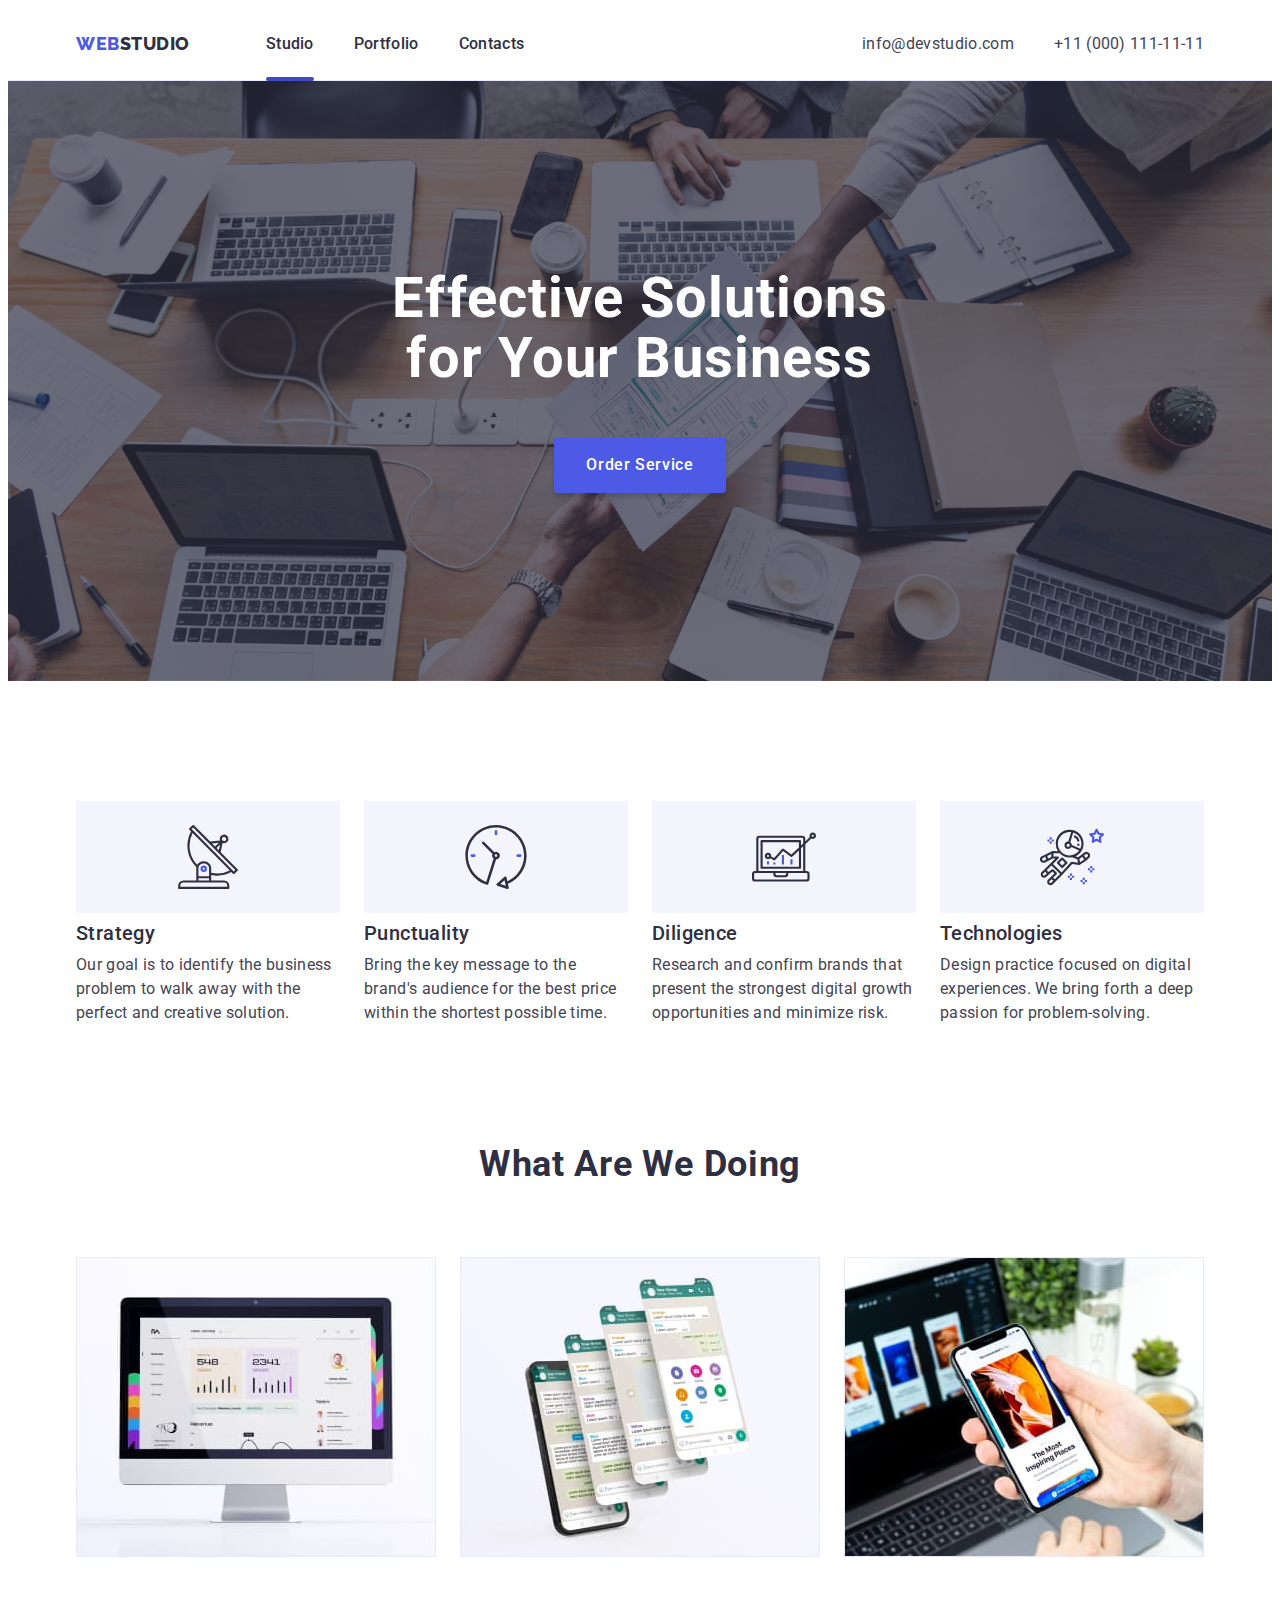
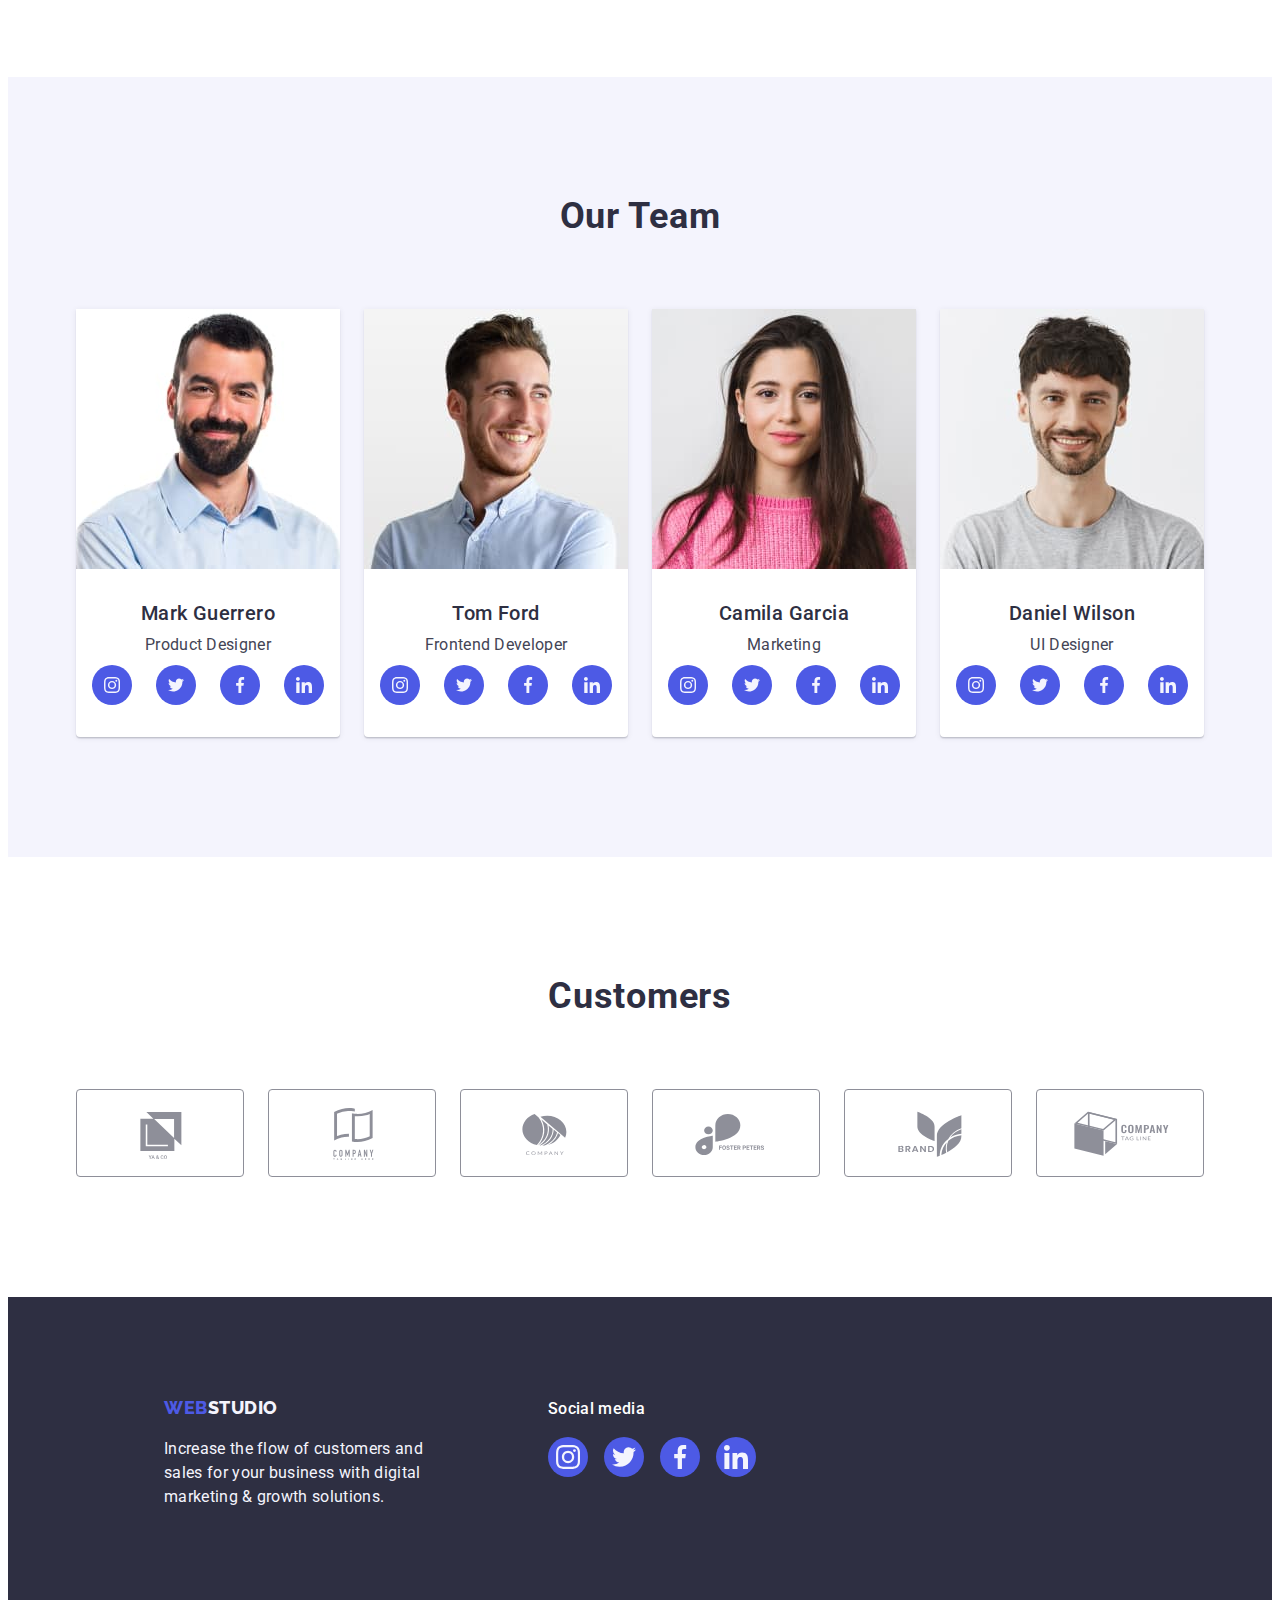
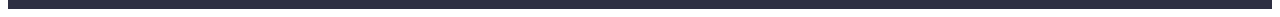
==== index.html @ 16c8551b "modal window + animation = transitions" ====
<!DOCTYPE html>
<html lang="en">
  <head>
    <meta charset="UTF-8" />
    <meta name="description" content="WebStudio main page" />
    <title>WebStudio</title>
    <link
      rel="stylesheet"
      href="https://cdnjs.cloudflare.com/ajax/libs/modern-normalize/2.0.0/modern-normalize.min.css"
      integrity="sha512-4xo8blKMVCiXpTaLzQSLSw3KFOVPWhm/TRtuPVc4WG6kUgjH6J03IBuG7JZPkcWMxJ5huwaBpOpnwYElP/m6wg=="
      crossorigin="anonymous"
      referrerpolicy="no-referrer"
    />
    <link rel="stylesheet" href="./css/styles.css" />
    <link rel="preconnect" href="https://fonts.googleapis.com" />
    <link rel="preconnect" href="https://fonts.gstatic.com" crossorigin />
    <link
      href="https://fonts.googleapis.com/css2?family=Raleway:wght@800&family=Roboto:wght@400;500;700;900&display=swap"
      rel="stylesheet"
    />
  </head>

  <body>
    <header class="page-header">
      <div class="container header-container">
        <nav class="header-navigation">
          <a href="./index.html" class="logo-web link"
            >Web<span class="logo-studio link">Studio</span></a
          >
          <ul class="nav-list">
            <li>
              <a href="./index.html" class="header-link link current-studio"
                >Studio</a
              >
            </li>
            <li>
              <a href="./portfolio.html" class="header-link link">Portfolio</a>
            </li>
            <li>
              <a href="" class="header-link link">Contacts</a>
            </li>
          </ul>
        </nav>
        <address class="address">
          <ul class="address-list">
            <li>
              <a href="mailto:info@devstudio.com" class="address-link link"
                >info@devstudio.com</a
              >
            </li>
            <li>
              <a href="tel:+110001111111" class="address-link link"
                >+11 (000) 111-11-11</a
              >
            </li>
          </ul>
        </address>
      </div>
    </header>

    <main>
      <section class="main-section">
        <div class="container">
          <h1 class="main-section-title">
            Effective Solutions for Your Business
          </h1>
          <button type="button" class="order-btn" data-modal-open>
            Order Service
          </button>
        </div>
      </section>
      <section class="sub-main-section">
        <div class="container">
          <h2 class="visually-hidden">We Provide</h2>
          <ul class="features-list list">
            <li class="features-item">
              <div class="features-icon-wrap">
                <svg class="features-icon" width="64" height="64">
                  <use href="./images/icons.svg#icon-antenna"></use>
                </svg>
              </div>
              <h3 class="features-title">Strategy</h3>
              <p class="features-title-text">
                Our goal is to identify the business problem to walk away with
                the perfect and creative solution.
              </p>
            </li>
            <li class="features-item">
              <div class="features-icon-wrap">
                <svg class="features-icon" width="64" height="64">
                  <use href="./images/icons.svg#icon-clock"></use>
                </svg>
              </div>
              <h3 class="features-title">Punctuality</h3>
              <p class="features-title-text">
                Bring the key message to the brand's audience for the best price
                within the shortest possible time.
              </p>
            </li>
            <li class="features-item">
              <div class="features-icon-wrap">
                <svg class="features-icon" width="64" height="64">
                  <use href="./images/icons.svg#icon-diagram"></use>
                </svg>
              </div>
              <h3 class="features-title">Diligence</h3>
              <p class="features-title-text">
                Research and confirm brands that present the strongest digital
                growth opportunities and minimize risk.
              </p>
            </li>
            <li class="features-item">
              <div class="features-icon-wrap">
                <svg class="features-icon" width="64" height="64">
                  <use href="./images/icons.svg#icon-astronaut"></use>
                </svg>
              </div>
              <h3 class="features-title">Technologies</h3>
              <p class="features-title-text">
                Design practice focused on digital experiences. We bring forth a
                deep passion for problem-solving.
              </p>
            </li>
          </ul>
        </div>
      </section>
      <section class="engage-section">
        <div class="container">
          <h2 class="engage-title">What are we doing</h2>
          <ul class="list engage-list">
            <li class="engage-item">
              <img
                src="./images/img1.jpg"
                alt="Screen of personal computer"
                width="360"
              />
            </li>
            <li class="engage-item">
              <img
                src="./images/img2.jpg"
                alt="Multiple screens of one smartphone"
                width="360"
              />
            </li>
            <li class="engage-item">
              <img
                src="./images/img3.jpg"
                alt="A smartphone in person's hand"
                width="360"
              />
            </li>
          </ul>
        </div>
      </section>
      <section class="team">
        <div class="container">
          <h2 class="team-title">Our Team</h2>
          <ul class="list team-list">
            <li class="team-card">
              <img src="./images/mark.jpg" alt="Mark Guerrero" width="264" />
              <div class="text-wrap">
                <h3 class="team-name">Mark Guerrero</h3>
                <p class="team-text">Product Designer</p>
              </div>
              <div class="team-socials-wrap">
                <div class="team-icon-bg">
                  <svg class="team-socials" width="16" height="16">
                    <use href="./images/icons.svg#icon-instagram"></use>
                  </svg>
                </div>
                <div class="team-icon-bg">
                  <svg class="team-socials" width="16" height="16">
                    <use href="./images/icons.svg#icon-twitter"></use>
                  </svg>
                </div>
                <div class="team-icon-bg">
                  <svg class="team-socials" width="16" height="16">
                    <use href="./images/icons.svg#icon-facebook"></use>
                  </svg>
                </div>
                <div class="team-icon-bg">
                  <svg class="team-socials" width="16" height="16">
                    <use href="./images/icons.svg#icon-linkedin"></use>
                  </svg>
                </div>
              </div>
            </li>
            <li class="team-card">
              <img src="./images/tom.jpg" alt="Tom Ford" width="264" />
              <div class="text-wrap">
                <h3 class="team-name">Tom Ford</h3>
                <p class="team-text">Frontend Developer</p>
              </div>
              <div class="team-socials-wrap">
                <div class="team-icon-bg">
                  <svg class="team-socials" width="16" height="16">
                    <use href="./images/icons.svg#icon-instagram"></use>
                  </svg>
                </div>
                <div class="team-icon-bg">
                  <svg class="team-socials" width="16" height="16">
                    <use href="./images/icons.svg#icon-twitter"></use>
                  </svg>
                </div>
                <div class="team-icon-bg">
                  <svg class="team-socials" width="16" height="16">
                    <use href="./images/icons.svg#icon-facebook"></use>
                  </svg>
                </div>
                <div class="team-icon-bg">
                  <svg class="team-socials" width="16" height="16">
                    <use href="./images/icons.svg#icon-linkedin"></use>
                  </svg>
                </div>
              </div>
            </li>
            <li class="team-card">
              <img src="./images/camila.jpg" alt="Camila Garcia" width="264" />
              <div class="text-wrap">
                <h3 class="team-name">Camila Garcia</h3>
                <p class="team-text">Marketing</p>
              </div>
              <div class="team-socials-wrap">
                <div class="team-icon-bg">
                  <svg class="team-socials" width="16" height="16">
                    <use href="./images/icons.svg#icon-instagram"></use>
                  </svg>
                </div>
                <div class="team-icon-bg">
                  <svg class="team-socials" width="16" height="16">
                    <use href="./images/icons.svg#icon-twitter"></use>
                  </svg>
                </div>
                <div class="team-icon-bg">
                  <svg class="team-socials" width="16" height="16">
                    <use href="./images/icons.svg#icon-facebook"></use>
                  </svg>
                </div>
                <div class="team-icon-bg">
                  <svg class="team-socials" width="16" height="16">
                    <use href="./images/icons.svg#icon-linkedin"></use>
                  </svg>
                </div>
              </div>
            </li>
            <li class="team-card">
              <img src="./images/daniel.jpg" alt="Daniel Wilson" width="264" />
              <div class="text-wrap">
                <h3 class="team-name">Daniel Wilson</h3>
                <p class="team-text">UI Designer</p>
              </div>
              <div class="team-socials-wrap">
                <div class="team-icon-bg">
                  <svg class="team-socials" width="16" height="16">
                    <use href="./images/icons.svg#icon-instagram"></use>
                  </svg>
                </div>
                <div class="team-icon-bg">
                  <svg class="team-socials" width="16" height="16">
                    <use href="./images/icons.svg#icon-twitter"></use>
                  </svg>
                </div>
                <div class="team-icon-bg">
                  <svg class="team-socials" width="16" height="16">
                    <use href="./images/icons.svg#icon-facebook"></use>
                  </svg>
                </div>
                <div class="team-icon-bg">
                  <svg class="team-socials" width="16" height="16">
                    <use href="./images/icons.svg#icon-linkedin"></use>
                  </svg>
                </div>
              </div>
            </li>
          </ul>
        </div>
      </section>
      <section class="custom-section">
        <h2 class="custom-title">Customers</h2>
        <ul class="custom-list">
          <li class="custom-list-item">
            <div class="custom-icon-wrap">
              <svg class="custom-icon" width="104" height="56">
                <use href="./images/icons.svg#icon-ya-co-logo"></use>
              </svg>
            </div>
          </li>
          <li class="custom-list-item">
            <div class="custom-icon-wrap">
              <svg class="custom-icon" width="104" height="56">
                <use href="./images/icons.svg#icon-tagline-logo"></use>
              </svg>
            </div>
          </li>

          <li class="custom-list-item">
            <div class="custom-icon-wrap">
              <svg class="custom-icon" width="104" height="56">
                <use href="./images/icons.svg#icon-company-logo"></use>
              </svg>
            </div>
          </li>

          <li class="custom-list-item">
            <div class="custom-icon-wrap">
              <svg class="custom-icon" width="104" height="56">
                <use href="./images/icons.svg#icon-foster-logo"></use>
              </svg>
            </div>
          </li>
          <li class="custom-list-item">
            <div class="custom-icon-wrap">
              <svg class="custom-icon" width="104" height="56">
                <use href="./images/icons.svg#icon-brand-logo"></use>
              </svg>
            </div>
          </li>
          <li class="custom-list-item">
            <div class="custom-icon-wrap">
              <svg class="custom-icon" width="104" height="56">
                <use href="./images/icons.svg#icon-tag-line-logo"></use>
              </svg>
            </div>
          </li>
        </ul>
      </section>
    </main>

    <footer class="footer">
      <div class="footer-wrap">
        <a href="./index.html" class="logo-web link"
          >Web<span class="logo-studio-footer">Studio</span></a
        >
        <p class="footer-text">
          Increase the flow of customers and sales for your business with
          digital marketing & growth solutions.
        </p>
      </div>
      <div class="footer-socials-wrap">
        <h3 class="footer-socials-title">Social media</h3>
        <div class="footer-icons-wrap">
          <div class="footer-icon-bg">
            <svg class="footer-socials-icon" width="24" height="24">
              <use href="./images/icons.svg#icon-instagram"></use>
            </svg>
          </div>
          <div class="footer-icon-bg">
            <svg class="footer-socials-icon" width="24" height="24">
              <use href="./images/icons.svg#icon-twitter"></use>
            </svg>
          </div>
          <div class="footer-icon-bg">
            <svg class="footer-socials-icon" width="24" height="24">
              <use href="./images/icons.svg#icon-facebook"></use>
            </svg>
          </div>
          <div class="footer-icon-bg">
            <svg class="footer-socials-icon" width="24" height="24">
              <use href="./images/icons.svg#icon-linkedin"></use>
            </svg>
          </div>
        </div>
      </div>
    </footer>
    <div class="backdrop is-hidden" data-modal>
      <div class="modal">
        <button type="button" class="modal-close-btn" data-modal-close>
          <svg>
            <use
              href="./images/icons.svg#icon-close-btn"
              width="8"
              height="8"
            ></use>
          </svg>
        </button>
      </div>
    </div>
    <script src="./js/modal.js"></script>
  </body>
</html>
---- css/styles.css ----
*,
*::before,
*::after {
  box-sizing: border-box;
}

body {
  font-family: "Roboto", sans-serif;
  color: #434455;
  background-color: #ffffff;
  line-height: 1.5;
}

:root {
  --primary-font: "Roboto", sans-serif;
  --primary-white-color: #ffffff;
}

p,
h1,
h2,
h3,
h4,
h5,
h6 {
  margin-top: 0;
  margin-bottom: 0;
}

ul,
ol {
  margin-top: 0;
  margin-bottom: 0;
  padding-left: 0;
  list-style-type: none;
}

a {
  text-decoration: none;
}

img {
  display: block;
  max-width: 100%;
  height: auto;
}

.container {
  max-width: 1158px;
  margin: 0 auto;
  padding: 0 15px;
}

.visually-hidden {
  position: absolute;
  width: 1px;
  height: 1px;
  margin: -1px;
  border: 0;
  padding: 0;
  white-space: nowrap;
  clip-path: inset(100%);
  clip: rect(0 0 0 0);
  overflow: hidden;
}

.page-header {
  border-bottom: solid 1px #e7e9fc;
}

.header-container {
  display: flex;
  align-items: center;
  padding-left: 15px;
  padding-right: 15px;
}

.header-navigation {
  display: flex;
  align-items: center;
}

.nav-list {
  display: flex;
  gap: 40px;
  position: relative;
}

.logo-web {
  color: #4d5ae5;
  font-size: 18px;
  font-family: "Raleway", sans-serif;
  font-weight: 800;
  text-align: left;
  line-height: 1.17;
  letter-spacing: 0.03em;
  text-transform: uppercase;
  margin-right: 76px;
  display: inline-block;
}

.logo-studio {
  color: #2e2f42;
  font-size: 18px;
  font-family: "Raleway", sans-serif;
  font-weight: 800;
  text-align: left;
  line-height: 1.17;
  text-transform: uppercase;
  letter-spacing: 0.03em;
}

.nav-list-item {
}

.header-link {
  position: relative;
  display: block;
  font-weight: 500;
  font-size: 16px;
  line-height: 1.5;
  letter-spacing: 0.02em;
  color: #2e2f42;
  padding-top: 24px;
  padding-bottom: 24px;
  gap: 40px;
  transition: color 250ms cubic-bezier(0.4, 0, 0.2, 1);
}

.current-studio::after {
  background-color: #404bbf;
  position: absolute;
  content: "";
  left: 0;
  bottom: -1px;
  width: 48px;
  height: 4px;
  border-radius: 2px;
}

.current-portfolio::after {
  background-color: #404bbf;
  position: absolute;
  content: "";
  left: 0;
  bottom: -1px;
  width: 66px;
  height: 4px;
  border-radius: 2px;
}
.header-link {
  transition: color 250ms cubic-bezier(00.4, 0, 0.2, 1);
}
.header-link:hover,
.header-link:focus {
  color: #404bbf;
}

.link {
  text-decoration: none;
}

.address {
  font-style: normal;
  display: flex;
  margin-left: auto;
  gap: 40px;
}

.address-list {
  gap: 40px;
  list-style: none;
  display: flex;
}

.list {
  list-style: none;
  display: flex;
  gap: 24px;
}

.address-link {
  color: #434455;
  font-style: normal;
  line-height: 1.5;
  letter-spacing: 0.02em;
  font-size: 16px;
  transition: color 250ms (0.4, 0, 0.2, 1);
}

.address-link:hover,
.address-link:focus {
  color: #404bbf;
}

.main-section {
  background-color: #2e2f42;
  background-image: linear-gradient(
      to bottom,
      rgba(46, 47, 66, 0.7),
      rgba(46, 47, 66, 0.7)
    ),
    url(../images/working-people-bg.jpg);
  background-repeat: no-repeat;
  background-position: center;
  background-size: 1440px;
  padding: 188px 0;
}

.main-section-title {
  color: #ffffff;
  font-size: 56px;
  font-weight: 700;
  text-align: center;
  line-height: 1.07;
  letter-spacing: 0.02em;
  max-width: 496px;
  margin: 0 auto;
  margin-bottom: 48px;
}

.order-btn {
  background-color: #4d5ae5;
  font-family: "Roboto", sans-serif;
  color: #ffffff;
  font-weight: 500;
  font-size: 16px;
  line-height: 1.5;
  text-align: center;
  letter-spacing: 0.04em;
  cursor: pointer;
  display: inline-flex;
  border-radius: 4px;
  border: none;
  box-shadow: 0px 4px 4px 0px rgba(0, 0, 0, 0.15);
  padding: 16px 32px;
  display: block;
  margin: 0 auto;
  min-width: 169px;
  height: 56px;
  transition: background-color 250ms cubic-bezier(0.4, 0, 0.2, 1);
}

.order-btn:hover,
.order-btn:focus {
  background-color: #404bbf;
}

.sub-main-section {
  padding: 120px 0;
}

.features-list {
  display: flex;
  gap: 24px;
}

.features-item {
  width: calc((100% - 72px) / 4);
}

.features-icon-wrap {
  position: relative;
  width: 264px;
  height: 112px;
  display: flex;
  align-items: center;
  justify-content: center;
  background-color: #f4f4fd;
  margin-bottom: 8px;
}

.features-icon {
  position: absolute;
  top: 50%;
  left: 50%;
  transform: translate(-50%, -50%);
}

.features-title {
  color: #2e2f42;
  font-weight: 500;
  font-size: 20px;
  line-height: 1.2;
  letter-spacing: 0.02em;
  margin-bottom: 8px;
}

.features-title-text {
  color: #434455;
  font-size: 16px;
  line-height: 1.5;
  letter-spacing: 0.02em;
}

.engage-section {
  padding-bottom: 120px;
}

.engage-title {
  color: #2e2f42;
  text-align: center;
  font-size: 36px;
  line-height: 1.11;
  letter-spacing: 0.02em;
  text-transform: capitalize;
  margin-bottom: 72px;
}

.engage-list {
  display: flex;
  align-items: center;
  gap: 24px;
}

.engage-item {
  width: calc((100% - 48px) / 3);
}

.team {
  background-color: #f4f4fd;
  padding: 120px 0;
}

.team-title {
  color: #2e2f42;
  text-align: center;
  font-size: 36px;
  line-height: 1.11;
  letter-spacing: 0.02em;
  text-transform: capitalize;
  margin-bottom: 72px;
}

.team-list {
  display: flex;
  align-items: center;
  gap: 24px;
}

.team-card {
  background-color: #ffffff;
  width: calc((100% - 72px) / 4);
  border-radius: 0px 0px 4px 4px;
  box-shadow: 0px 2px 1px 0px rgba(46, 47, 66, 0.08),
    0px 1px 1px 0px rgba(46, 47, 66, 0.16),
    0px 1px 6px 0px rgba(46, 47, 66, 0.08);
}

.text-wrap {
  padding-top: 32px;
  padding-bottom: 8px;
}

.team-name {
  color: #2e2f42;
  text-align: center;
  font-weight: 500;
  font-size: 20px;
  line-height: 1.2;
  letter-spacing: 0.02em;
  margin-bottom: 8px;
}

.team-text {
  color: #434455;
  font-size: 16px;
  text-align: center;
  line-height: 1.5;
  letter-spacing: 0.02em;
}

.team-socials-wrap {
  display: flex;
  gap: 24px;
  padding-bottom: 32px;
  padding-left: 16px;
  padding-right: 16px;
}

.team-icon-bg {
  width: 40px;
  height: 40px;
  border-radius: 50%;
  background-color: #4d5ae5;
  display: flex;
  align-items: center;
  justify-content: center;
  transition: background-color 250ms cubic-bezier(0.4, 0, 0.2, 1);
}

.team-socials {
  fill: #f4f4fd;
}

.team-icon-bg:hover,
.team-icon-bg:focus {
  background-color: #404bbf;
}

.custom-section {
  padding: 120px 0;
}

.custom-title {
  color: #2e2f42;
  text-align: center;
  margin-bottom: 72px;
  font-size: 36px;
  line-height: 1.11;
  letter-spacing: 0.02em;
  text-transform: capitalize;
}

.custom-list {
  display: flex;
  gap: 24px;
  align-items: center;
  justify-content: center;
}

.custom-icon-wrap {
  width: 168px;
  height: 88px;
  border-radius: 4px;
  border: 1px solid #8e8f99;
  display: flex;
  align-items: center;
  justify-content: center;
  transition: border-color 250ms cubic-bezier(0.4, 0, 0.2, 1);
}

.custom-icon-wrap:hover,
.custom-icon-wrap:focus {
  border-color: #404bbf;
}

.custom-icon {
  fill: #8e8f99;
}

.custom-icon:hover,
.custom-icon:focus {
  fill: #404bbf;
}

.footer {
  background-color: #2e2f42;
  padding: 100px 0;
  display: flex;
}

.footer-wrap {
  padding-right: 120px;
  padding-left: 156px;
}

.logo-studio-footer {
  color: #f4f4fd;
  font-size: 18px;
  font-family: "Raleway", sans-serif;
  font-weight: 800;
  text-align: left;
  line-height: 1.17;
  text-transform: uppercase;
  letter-spacing: 0.03em;
}

.footer-text {
  color: #f4f4fd;
  font-size: 16px;
  text-align: left;
  letter-spacing: 0.02em;
  line-height: 1.5;
  max-width: 264px;
  margin-top: 16px;
}

.footer-socials-title {
  color: #fff;
  font-size: 16px;
  font-weight: 500;
  letter-spacing: 0.02em;
  line-height: 1.5;
  margin-bottom: 16px;
}

.footer-icons-wrap {
  display: flex;
  gap: 16px;
}

.footer-icon-bg {
  width: 40px;
  height: 40px;
  border-radius: 50%;
  background-color: #4d5ae5;
  display: flex;
  align-items: center;
  justify-content: center;
  transition: background-color 250ms cubic-bezier(0.4, 0, 0.2, 1);
}

.footer-icon-bg:hover,
.footer-icon-bg:focus {
  background-color: #31d0aa;
}

.footer-socials-icon {
  fill: #f4f4fd;
}

.filter {
  padding-top: 96px;
  padding-bottom: 72px;
}

.filter-list {
  display: flex;
  gap: 24px;
  justify-content: center;
  margin-bottom: 72px;
}

.filter-btn {
  font-family: "Roboto", sans-serif;
  color: #4d5ae5;
  background-color: #f4f4fd;
  font-weight: 500;
  line-height: 1.5;
  letter-spacing: 0.04em;
  cursor: pointer;
  font-size: 16px;
  text-align: center;
  border-radius: 4px;
  border: 1px solid #e7e9fc;
  padding: 12px 24px;
  transition-property: color, background-color, border-color;
  transition-duration: 250ms;
  transition-timing-function: cubic-bezier(0.4, 0, 0.2, 1);
}

.filter-btn:hover,
.filter-btn:focus {
  color: #ffffff;
  background-color: #404bbf;
  border: 1px solid transparent;
}

.filter-img-list {
  display: flex;
  flex-wrap: wrap;
  column-gap: 24px;
  row-gap: 48px;
}

.filter-list-item {
  width: calc((100% - 48px) / 3);
}

.img-list-link:hover .img-list-cover,
.img-list-link:focus .img-list-cover {
  transform: translateY(0);
  box-shadow: 0px 2px 1px 0px rgba(46, 47, 66, 0.08),
    0px 1px 1px 0px rgba(46, 47, 66, 0.16),
    0px 1px 6px 0px rgba(46, 47, 66, 0.08);
}

.img-cover-wrap {
  position: relative;
  overflow: hidden;
}

.img-list-cover {
  position: absolute;
  top: 0;
  background: #4d5ae5;
  height: 100%;
  padding-left: 32px;
  padding-right: 32px;
  padding-top: 40px;
  transform: translateY(100%);
  transition: transform 250ms cubic-bezier(0.4, 0, 0.2, 1);
}

.img-list-cover-text {
  color: #f4f4fd;
  font-size: 16px;
  font-weight: 400;
  line-height: 1.5;
  letter-spacing: 0.02em;
}

.img-text-wrap {
  padding: 32px 16px;
  border: 1px solid #e7e9fc;
  border: 1px solid #e7e9fc;
  border-top: none;
}

.img-title {
  color: #2e2f42;
  font-weight: 500;
  font-size: 20px;
  line-height: 1.2;
  letter-spacing: 0.02em;
  margin-bottom: 8px;
}

.img-text {
  color: #434455;
  font-size: 16px;
  line-height: 1.5;
  letter-spacing: 0.02em;
}

.backdrop {
  position: fixed;
  background-color: rgba(69, 70, 83, 0.5);
  width: 100%;
  height: 100%;
  top: 0;
  transition: opacity 300ms linear, visibility 300ms linear;
}

.modal {
  position: absolute;
  top: 50%;
  left: 50%;
  transform: translate(-50%, -50%) scale(1);
  width: 408px;
  min-height: 584px;
  border-radius: 4px;
  background: #fcfcfc;
  box-shadow: 0px 2px 1px 0px rgba(0, 0, 0, 0.2),
    0px 1px 3px 0px rgba(0, 0, 0, 0.12), 0px 1px 1px 0px rgba(0, 0, 0, 0.14);
  transition: transform 300ms linear;
}

.backdrop.is-hidden .modal {
  transform: translate(-50%, -50%) scale(0);
}

.modal-close-btn {
  position: absolute;
  top: 20px;
  right: 20px;
  width: 24px;
  height: 24px;
  border-radius: 50%;
  background-color: #e7e9fc;
  border: solid 1px #d0d2e3;
  transition: background-color 250ms cubic-bezier(0.4, 0, 0.2, 1);
}

.modal-close-btn:hover,
.modal-close-btn:focus {
  fill: #ffffff;
  background-color: #404bbf;
}

.is-hidden {
  opacity: 0;
  visibility: hidden;
  pointer-events: none;
}
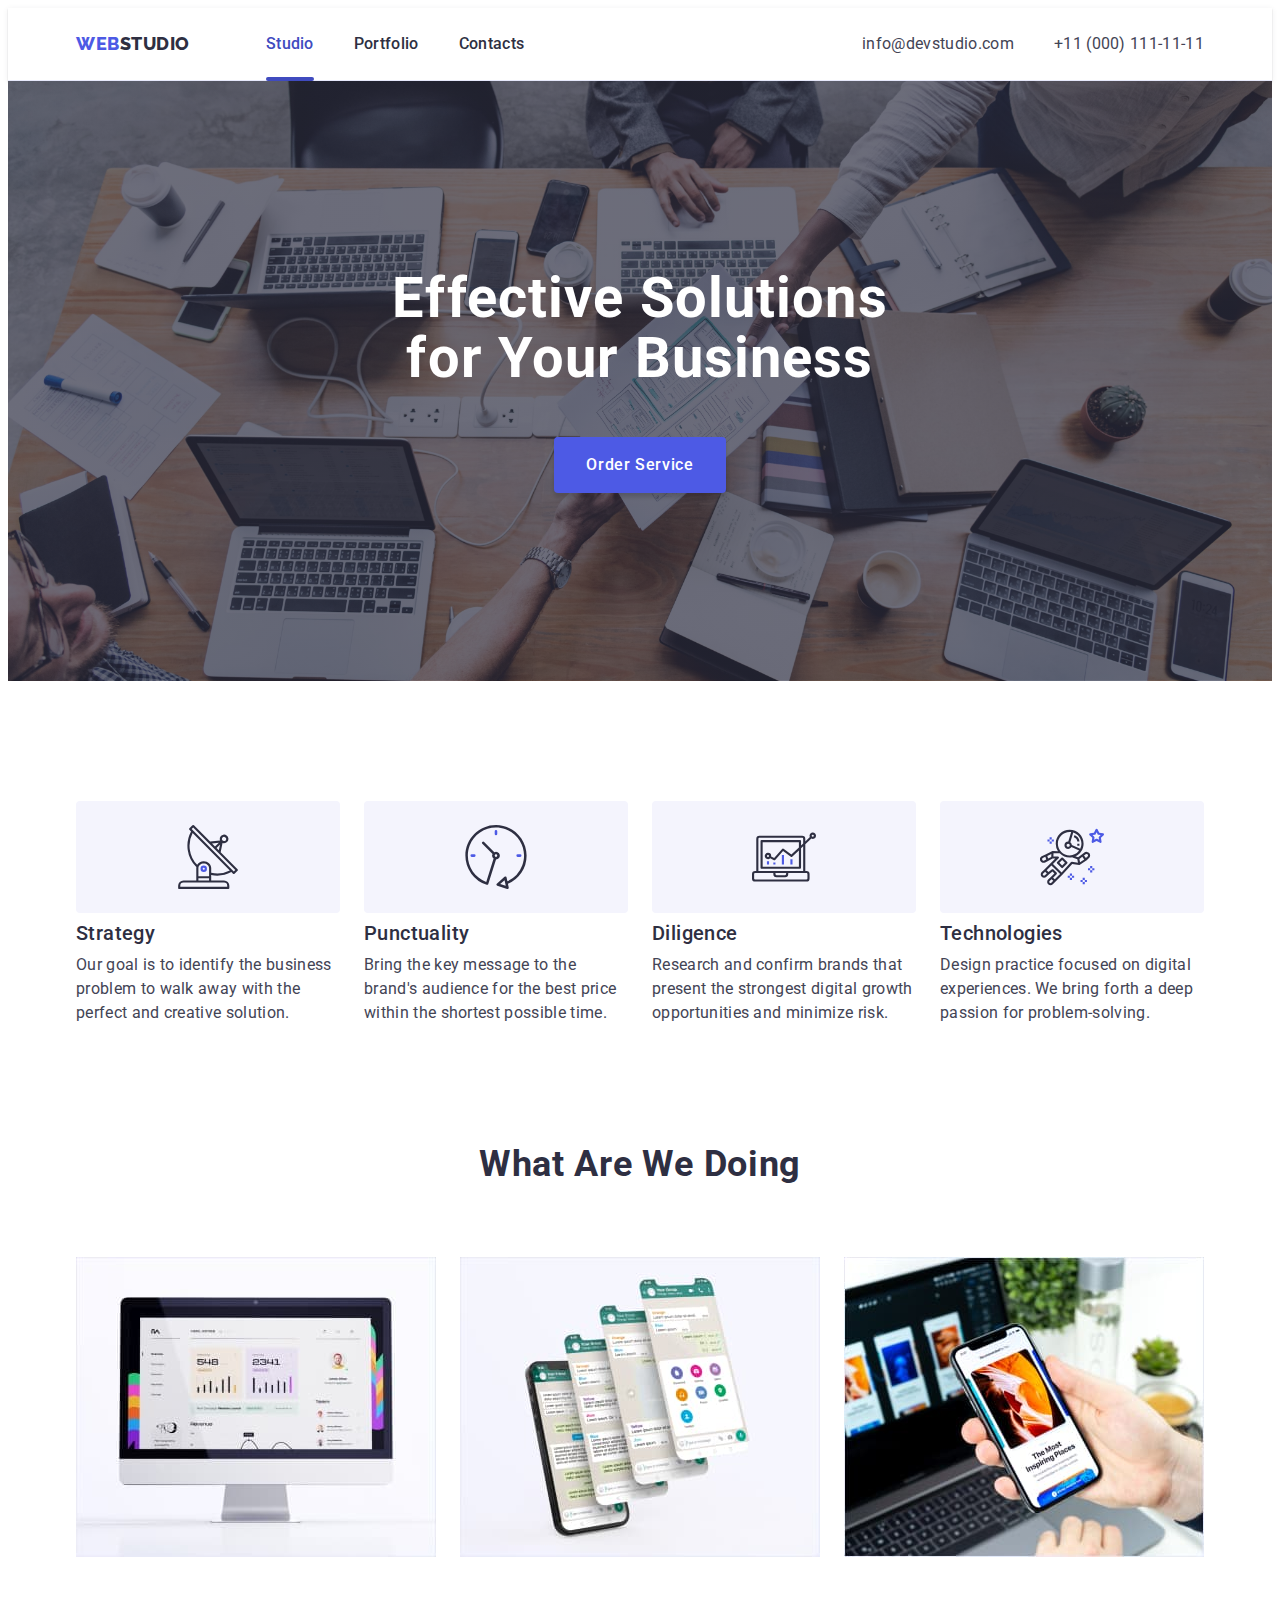
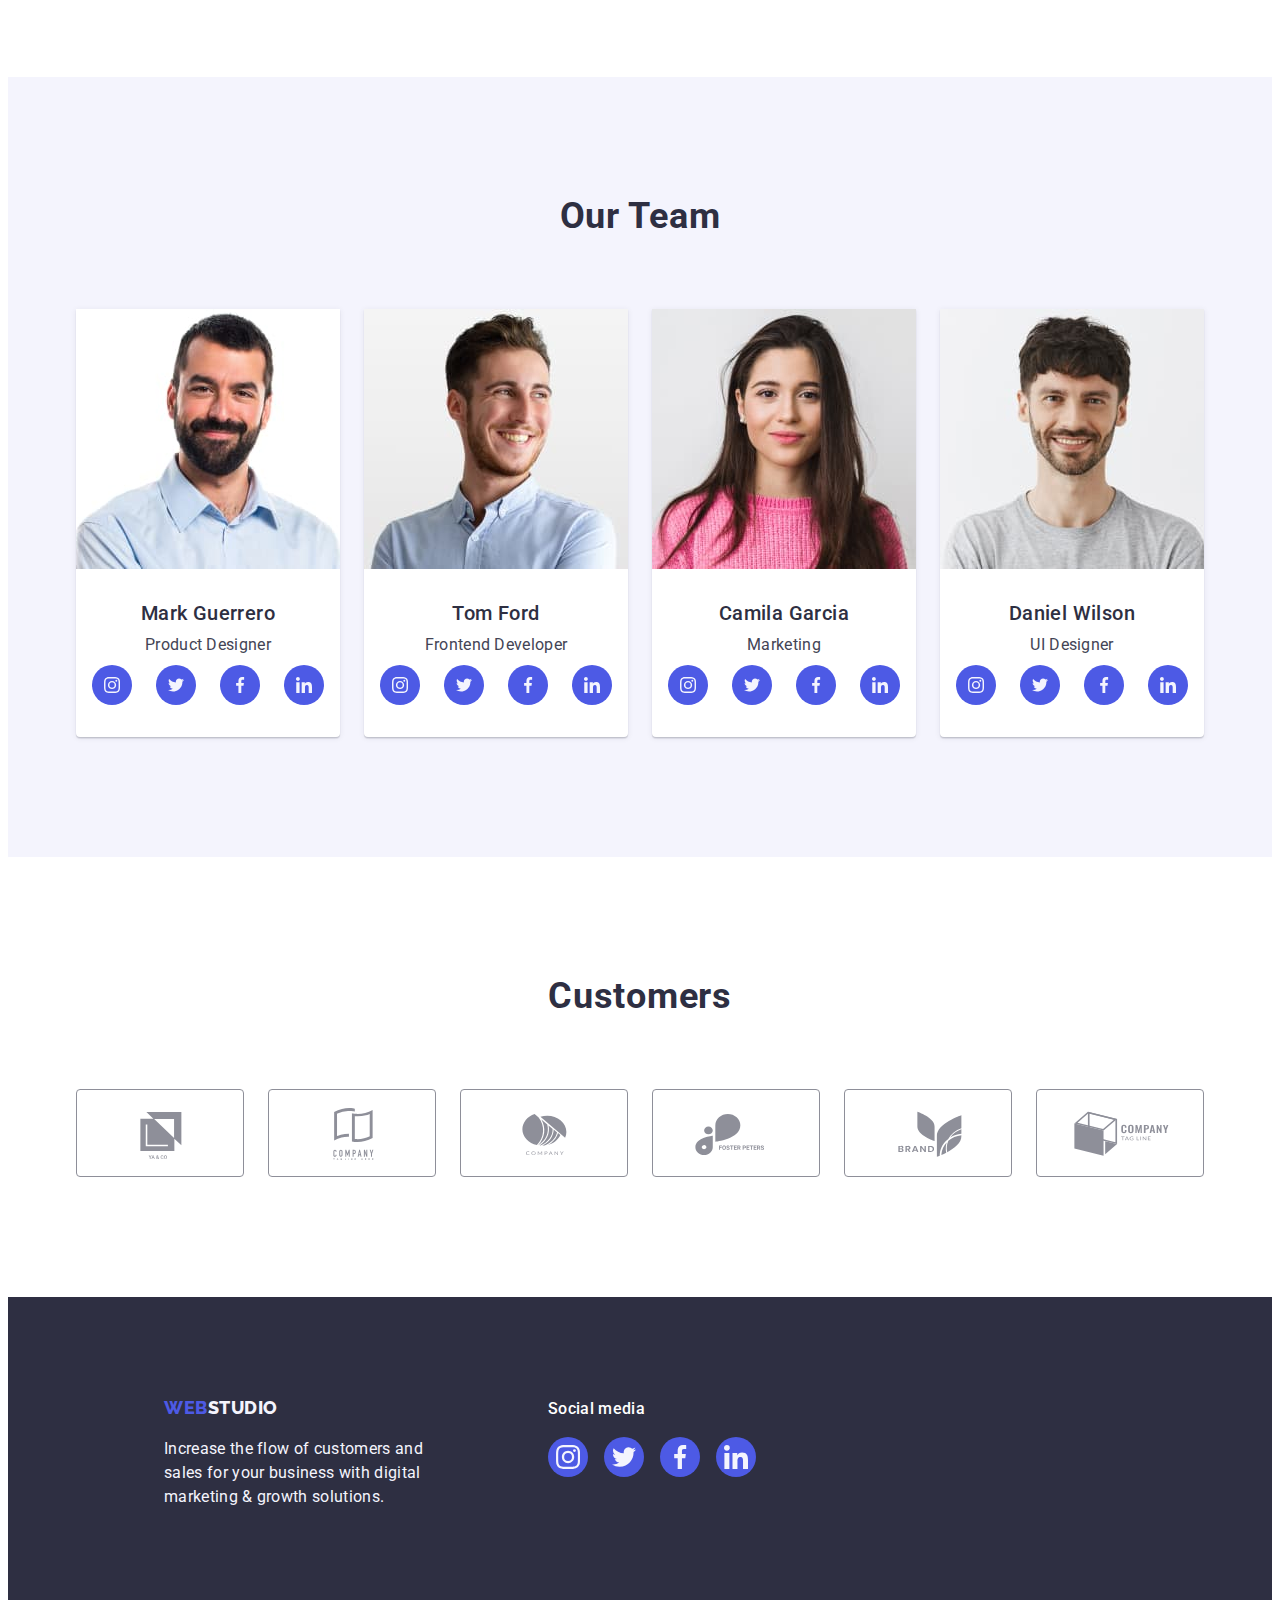
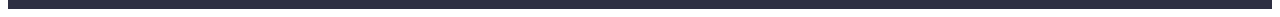
==== commit 1a386d49: "edited section 4" ====
--- a/index.html
+++ b/index.html
@@ -161,28 +161,36 @@
               <div class="text-wrap">
                 <h3 class="team-name">Mark Guerrero</h3>
                 <p class="team-text">Product Designer</p>
-              </div>
-              <div class="team-socials-wrap">
-                <div class="team-icon-bg">
-                  <svg class="team-socials" width="16" height="16">
-                    <use href="./images/icons.svg#icon-instagram"></use>
-                  </svg>
-                </div>
-                <div class="team-icon-bg">
-                  <svg class="team-socials" width="16" height="16">
-                    <use href="./images/icons.svg#icon-twitter"></use>
-                  </svg>
-                </div>
-                <div class="team-icon-bg">
-                  <svg class="team-socials" width="16" height="16">
-                    <use href="./images/icons.svg#icon-facebook"></use>
-                  </svg>
-                </div>
-                <div class="team-icon-bg">
-                  <svg class="team-socials" width="16" height="16">
-                    <use href="./images/icons.svg#icon-linkedin"></use>
-                  </svg>
-                </div>
+                <ul class="team-socials-list">
+                  <li class="team-socials-item">
+                    <a href="" class="team-socials-link link">
+                      <svg class="team-socials" width="16" height="16">
+                        <use href="./images/icons.svg#icon-instagram"></use>
+                      </svg>
+                    </a>
+                  </li>
+                  <li class="team-socials-item">
+                    <a href="" class="team-socials-link link">
+                      <svg class="team-socials" width="16" height="16">
+                        <use href="./images/icons.svg#icon-twitter"></use>
+                      </svg>
+                    </a>
+                  </li>
+                  <li class="team-socials-item">
+                    <a href="" class="team-socials-link link">
+                      <svg class="team-socials" width="16" height="16">
+                        <use href="./images/icons.svg#icon-facebook"></use>
+                      </svg>
+                    </a>
+                  </li>
+                  <li class="team-socials-item">
+                    <a href="" class="team-socials-link link">
+                      <svg class="team-socials" width="16" height="16">
+                        <use href="./images/icons.svg#icon-linkedin"></use>
+                      </svg>
+                    </a>
+                  </li>
+                </ul>
               </div>
             </li>
             <li class="team-card">
@@ -190,28 +198,36 @@
               <div class="text-wrap">
                 <h3 class="team-name">Tom Ford</h3>
                 <p class="team-text">Frontend Developer</p>
-              </div>
-              <div class="team-socials-wrap">
-                <div class="team-icon-bg">
-                  <svg class="team-socials" width="16" height="16">
-                    <use href="./images/icons.svg#icon-instagram"></use>
-                  </svg>
-                </div>
-                <div class="team-icon-bg">
-                  <svg class="team-socials" width="16" height="16">
-                    <use href="./images/icons.svg#icon-twitter"></use>
-                  </svg>
-                </div>
-                <div class="team-icon-bg">
-                  <svg class="team-socials" width="16" height="16">
-                    <use href="./images/icons.svg#icon-facebook"></use>
-                  </svg>
-                </div>
-                <div class="team-icon-bg">
-                  <svg class="team-socials" width="16" height="16">
-                    <use href="./images/icons.svg#icon-linkedin"></use>
-                  </svg>
-                </div>
+                <ul class="team-socials-list">
+                  <li class="team-socials-item">
+                    <a href="" class="team-socials-link link">
+                      <svg class="team-socials" width="16" height="16">
+                        <use href="./images/icons.svg#icon-instagram"></use>
+                      </svg>
+                    </a>
+                  </li>
+                  <li class="team-socials-item">
+                    <a href="" class="team-socials-link link">
+                      <svg class="team-socials" width="16" height="16">
+                        <use href="./images/icons.svg#icon-twitter"></use>
+                      </svg>
+                    </a>
+                  </li>
+                  <li class="team-socials-item">
+                    <a href="" class="team-socials-link link">
+                      <svg class="team-socials" width="16" height="16">
+                        <use href="./images/icons.svg#icon-facebook"></use>
+                      </svg>
+                    </a>
+                  </li>
+                  <li class="team-socials-item">
+                    <a href="" class="team-socials-link link">
+                      <svg class="team-socials" width="16" height="16">
+                        <use href="./images/icons.svg#icon-linkedin"></use>
+                      </svg>
+                    </a>
+                  </li>
+                </ul>
               </div>
             </li>
             <li class="team-card">
@@ -219,28 +235,36 @@
               <div class="text-wrap">
                 <h3 class="team-name">Camila Garcia</h3>
                 <p class="team-text">Marketing</p>
-              </div>
-              <div class="team-socials-wrap">
-                <div class="team-icon-bg">
-                  <svg class="team-socials" width="16" height="16">
-                    <use href="./images/icons.svg#icon-instagram"></use>
-                  </svg>
-                </div>
-                <div class="team-icon-bg">
-                  <svg class="team-socials" width="16" height="16">
-                    <use href="./images/icons.svg#icon-twitter"></use>
-                  </svg>
-                </div>
-                <div class="team-icon-bg">
-                  <svg class="team-socials" width="16" height="16">
-                    <use href="./images/icons.svg#icon-facebook"></use>
-                  </svg>
-                </div>
-                <div class="team-icon-bg">
-                  <svg class="team-socials" width="16" height="16">
-                    <use href="./images/icons.svg#icon-linkedin"></use>
-                  </svg>
-                </div>
+                <ul class="team-socials-list">
+                  <li class="team-socials-item">
+                    <a href="" class="team-socials-link link">
+                      <svg class="team-socials" width="16" height="16">
+                        <use href="./images/icons.svg#icon-instagram"></use>
+                      </svg>
+                    </a>
+                  </li>
+                  <li class="team-socials-item">
+                    <a href="" class="team-socials-link link">
+                      <svg class="team-socials" width="16" height="16">
+                        <use href="./images/icons.svg#icon-twitter"></use>
+                      </svg>
+                    </a>
+                  </li>
+                  <li class="team-socials-item">
+                    <a href="" class="team-socials-link link">
+                      <svg class="team-socials" width="16" height="16">
+                        <use href="./images/icons.svg#icon-facebook"></use>
+                      </svg>
+                    </a>
+                  </li>
+                  <li class="team-socials-item">
+                    <a href="" class="team-socials-link link">
+                      <svg class="team-socials" width="16" height="16">
+                        <use href="./images/icons.svg#icon-linkedin"></use>
+                      </svg>
+                    </a>
+                  </li>
+                </ul>
               </div>
             </li>
             <li class="team-card">
@@ -248,28 +272,36 @@
               <div class="text-wrap">
                 <h3 class="team-name">Daniel Wilson</h3>
                 <p class="team-text">UI Designer</p>
-              </div>
-              <div class="team-socials-wrap">
-                <div class="team-icon-bg">
-                  <svg class="team-socials" width="16" height="16">
-                    <use href="./images/icons.svg#icon-instagram"></use>
-                  </svg>
-                </div>
-                <div class="team-icon-bg">
-                  <svg class="team-socials" width="16" height="16">
-                    <use href="./images/icons.svg#icon-twitter"></use>
-                  </svg>
-                </div>
-                <div class="team-icon-bg">
-                  <svg class="team-socials" width="16" height="16">
-                    <use href="./images/icons.svg#icon-facebook"></use>
-                  </svg>
-                </div>
-                <div class="team-icon-bg">
-                  <svg class="team-socials" width="16" height="16">
-                    <use href="./images/icons.svg#icon-linkedin"></use>
-                  </svg>
-                </div>
+                <ul class="team-socials-list">
+                  <li class="team-socials-item">
+                    <a href="" class="team-socials-link link">
+                      <svg class="team-socials" width="16" height="16">
+                        <use href="./images/icons.svg#icon-instagram"></use>
+                      </svg>
+                    </a>
+                  </li>
+                  <li class="team-socials-item">
+                    <a href="" class="team-socials-link link">
+                      <svg class="team-socials" width="16" height="16">
+                        <use href="./images/icons.svg#icon-twitter"></use>
+                      </svg>
+                    </a>
+                  </li>
+                  <li class="team-socials-item">
+                    <a href="" class="team-socials-link link">
+                      <svg class="team-socials" width="16" height="16">
+                        <use href="./images/icons.svg#icon-facebook"></use>
+                      </svg>
+                    </a>
+                  </li>
+                  <li class="team-socials-item">
+                    <a href="" class="team-socials-link link">
+                      <svg class="team-socials" width="16" height="16">
+                        <use href="./images/icons.svg#icon-linkedin"></use>
+                      </svg>
+                    </a>
+                  </li>
+                </ul>
               </div>
             </li>
           </ul>
--- a/css/styles.css
+++ b/css/styles.css
@@ -66,6 +66,8 @@
 
 .page-header {
   border-bottom: solid 1px #e7e9fc;
+  box-shadow: 0px 2px 1px rgba(46, 47, 66, 0.08),
+    0px 1px 1px rgba(46, 47, 66, 0.16), 0px 1px 6px rgba(46, 47, 66, 0.08);
 }
 
 .header-container {
@@ -110,9 +112,6 @@
   letter-spacing: 0.03em;
 }
 
-.nav-list-item {
-}
-
 .header-link {
   position: relative;
   display: block;
@@ -125,6 +124,10 @@
   padding-bottom: 24px;
   gap: 40px;
   transition: color 250ms cubic-bezier(0.4, 0, 0.2, 1);
+}
+
+.current-studio {
+  color: #404bbf;
 }
 
 .current-studio::after {
@@ -185,7 +188,7 @@
   line-height: 1.5;
   letter-spacing: 0.02em;
   font-size: 16px;
-  transition: color 250ms (0.4, 0, 0.2, 1);
+  transition: color 250ms cubic-bezier(0.4, 0, 0.2, 1);
 }
 
 .address-link:hover,
@@ -203,8 +206,9 @@
     url(../images/working-people-bg.jpg);
   background-repeat: no-repeat;
   background-position: center;
-  background-size: 1440px;
+  background-size: cover;
   padding: 188px 0;
+  max-width: 1440px;
 }
 
 .main-section-title {
@@ -268,6 +272,7 @@
   justify-content: center;
   background-color: #f4f4fd;
   margin-bottom: 8px;
+  border-radius: 4px;
 }
 
 .features-icon {
@@ -348,8 +353,7 @@
 }
 
 .text-wrap {
-  padding-top: 32px;
-  padding-bottom: 8px;
+  padding: 32px 0;
 }
 
 .team-name {
@@ -368,19 +372,23 @@
   text-align: center;
   line-height: 1.5;
   letter-spacing: 0.02em;
-}
-
-.team-socials-wrap {
-  display: flex;
+  margin-bottom: 8px;
+}
+
+.team-socials-list {
+  display: flex;
+  justify-content: center;
   gap: 24px;
-  padding-bottom: 32px;
-  padding-left: 16px;
-  padding-right: 16px;
-}
-
-.team-icon-bg {
+}
+
+.team-socials-item {
   width: 40px;
   height: 40px;
+}
+
+.team-socials-link {
+  width: 100%;
+  height: 100%;
   border-radius: 50%;
   background-color: #4d5ae5;
   display: flex;
@@ -389,13 +397,13 @@
   transition: background-color 250ms cubic-bezier(0.4, 0, 0.2, 1);
 }
 
+.team-socials-link:hover,
+.team-socials-link:focus {
+  background-color: #404bbf;
+}
+
 .team-socials {
   fill: #f4f4fd;
-}
-
-.team-icon-bg:hover,
-.team-icon-bg:focus {
-  background-color: #404bbf;
 }
 
 .custom-section {
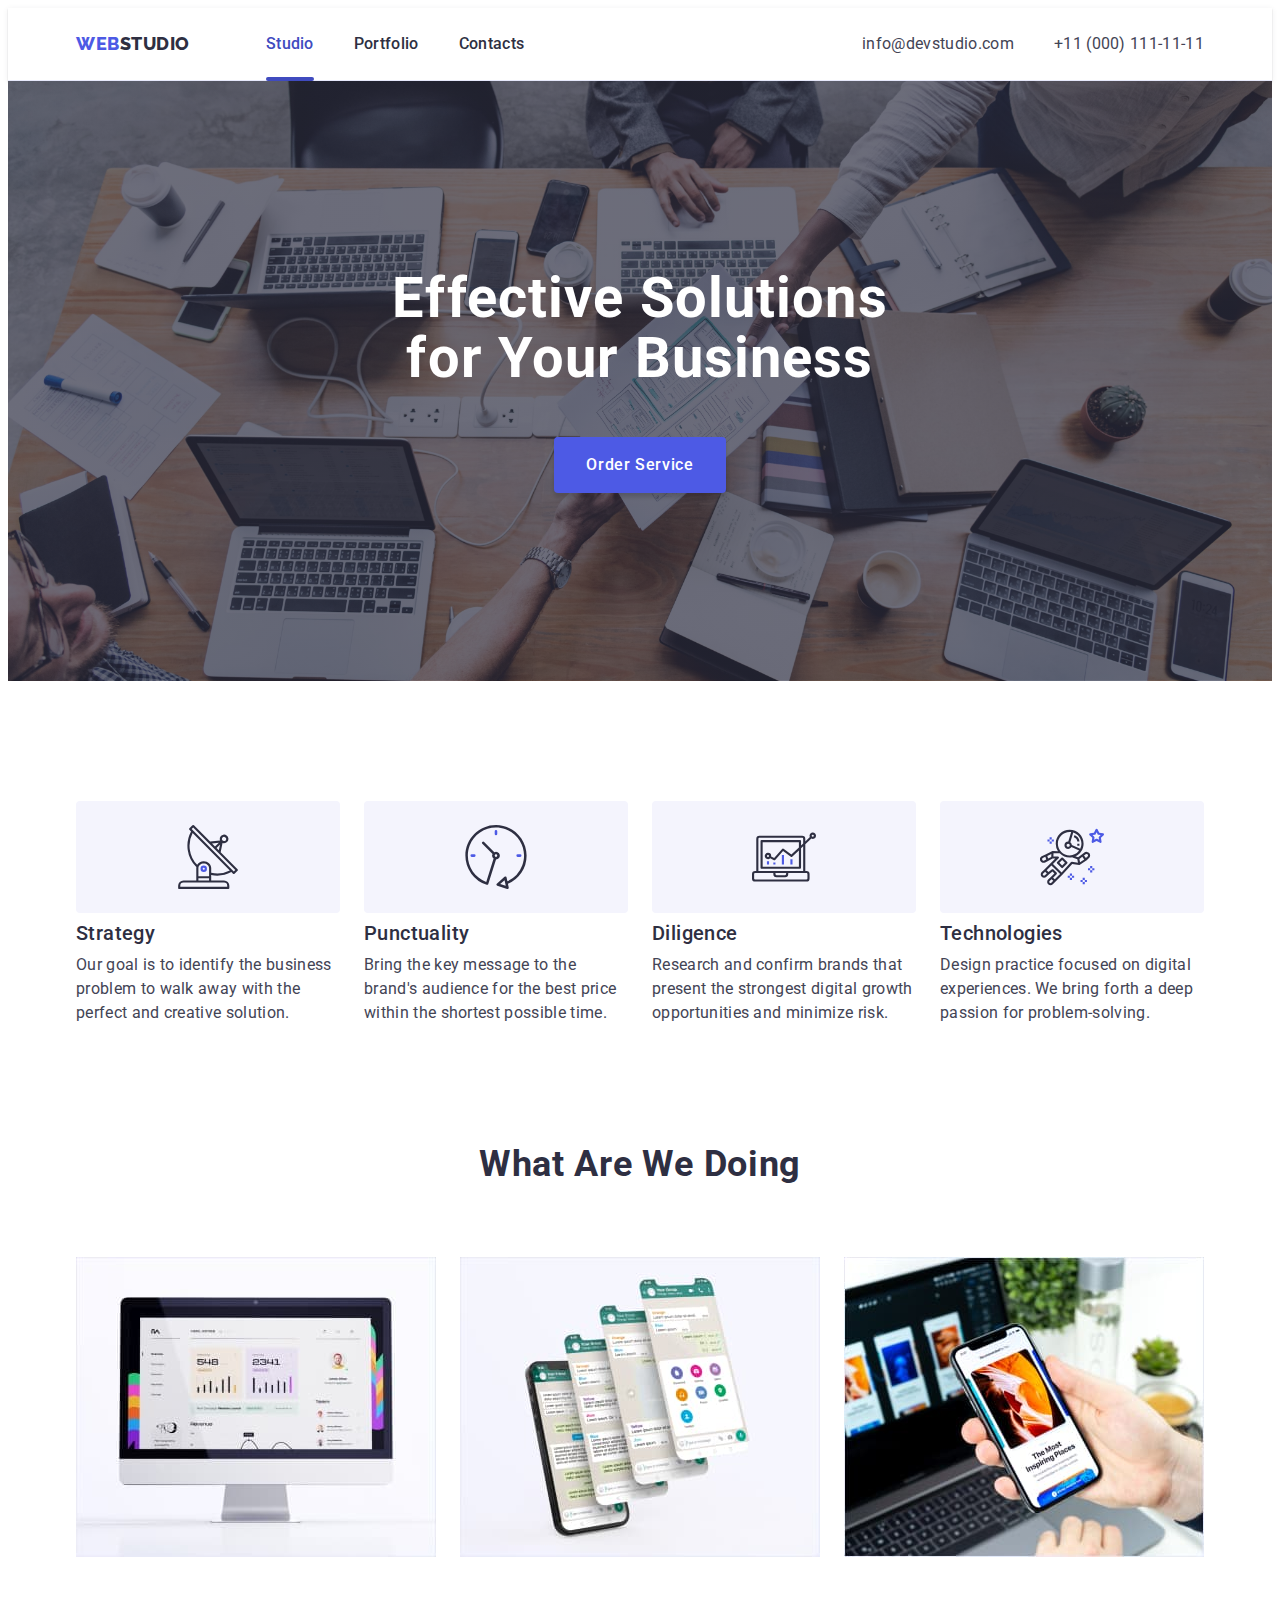
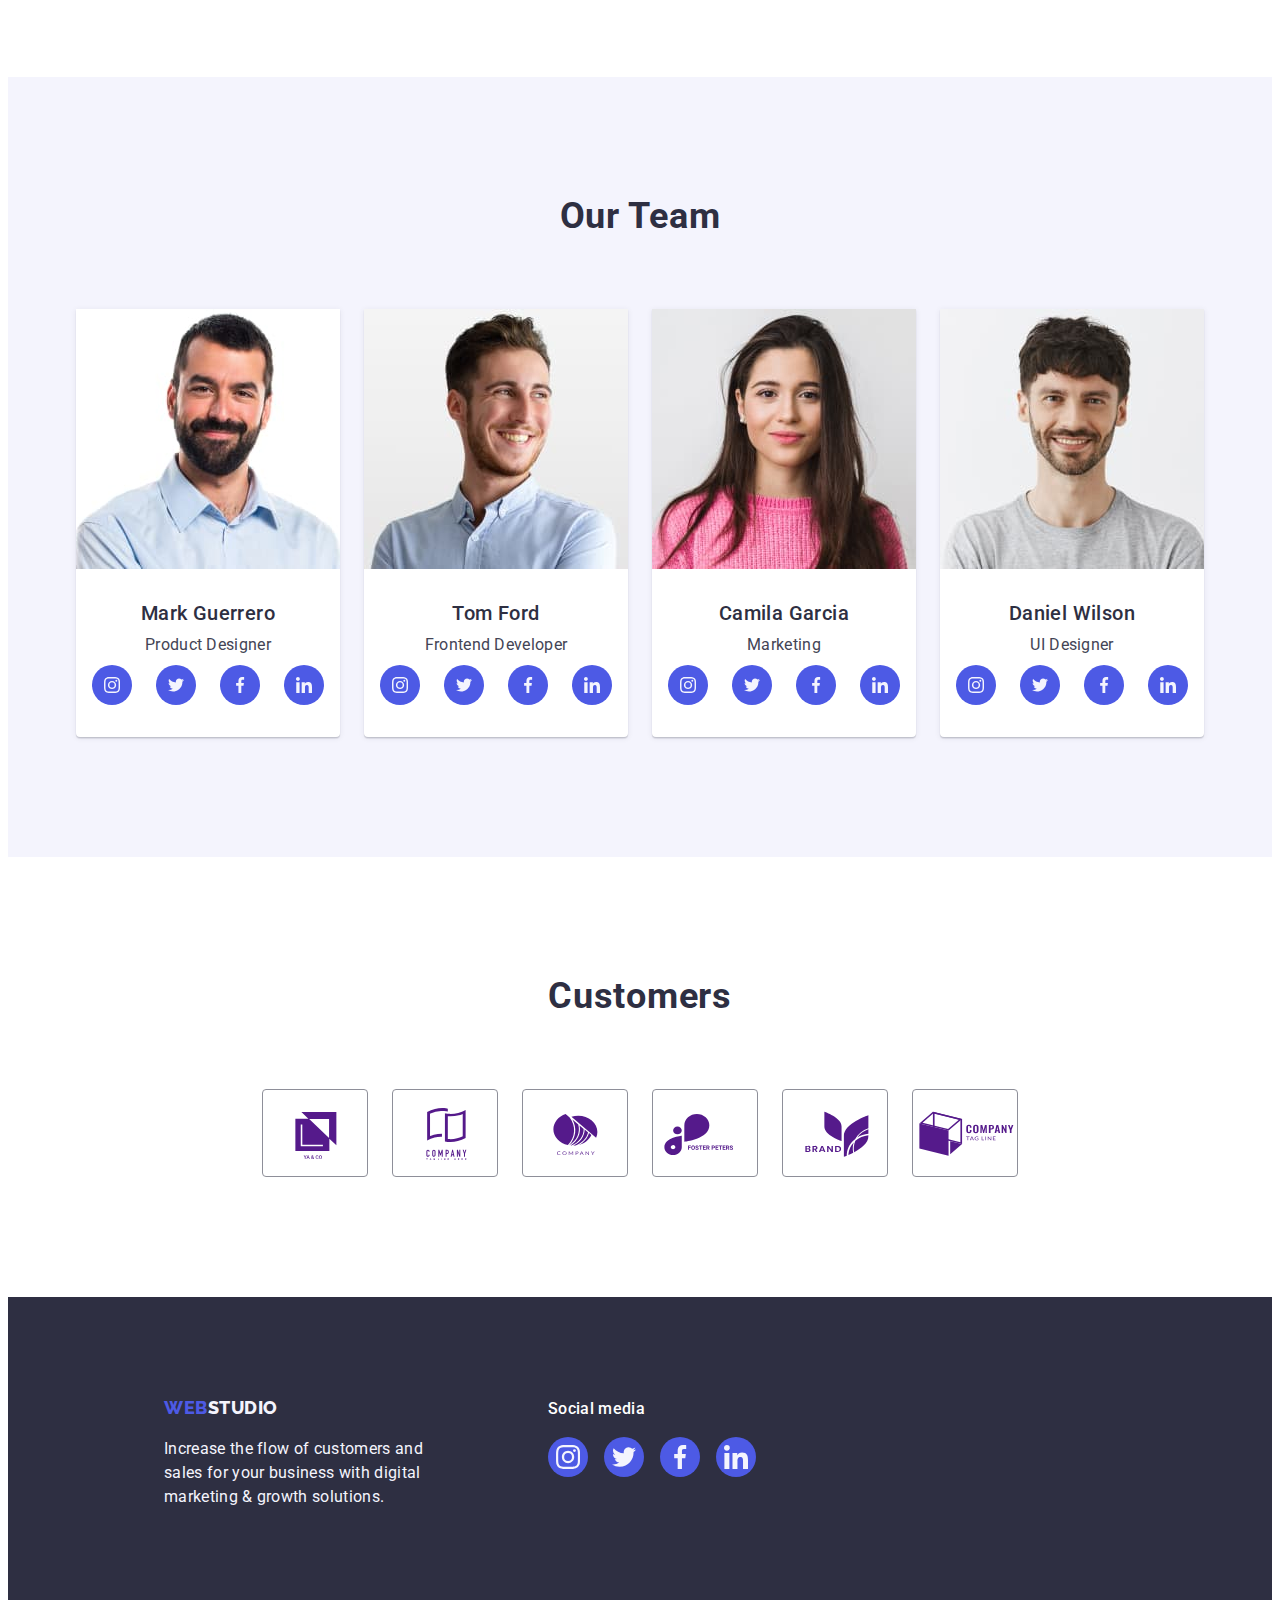
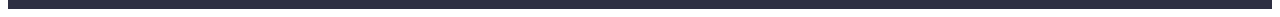
==== commit ceb43d95: "section 5" ====
--- a/index.html
+++ b/index.html
@@ -308,53 +308,53 @@
         </div>
       </section>
       <section class="custom-section">
-        <h2 class="custom-title">Customers</h2>
-        <ul class="custom-list">
-          <li class="custom-list-item">
-            <div class="custom-icon-wrap">
-              <svg class="custom-icon" width="104" height="56">
-                <use href="./images/icons.svg#icon-ya-co-logo"></use>
-              </svg>
-            </div>
-          </li>
-          <li class="custom-list-item">
-            <div class="custom-icon-wrap">
-              <svg class="custom-icon" width="104" height="56">
-                <use href="./images/icons.svg#icon-tagline-logo"></use>
-              </svg>
-            </div>
-          </li>
-
-          <li class="custom-list-item">
-            <div class="custom-icon-wrap">
-              <svg class="custom-icon" width="104" height="56">
-                <use href="./images/icons.svg#icon-company-logo"></use>
-              </svg>
-            </div>
-          </li>
-
-          <li class="custom-list-item">
-            <div class="custom-icon-wrap">
-              <svg class="custom-icon" width="104" height="56">
-                <use href="./images/icons.svg#icon-foster-logo"></use>
-              </svg>
-            </div>
-          </li>
-          <li class="custom-list-item">
-            <div class="custom-icon-wrap">
-              <svg class="custom-icon" width="104" height="56">
-                <use href="./images/icons.svg#icon-brand-logo"></use>
-              </svg>
-            </div>
-          </li>
-          <li class="custom-list-item">
-            <div class="custom-icon-wrap">
-              <svg class="custom-icon" width="104" height="56">
-                <use href="./images/icons.svg#icon-tag-line-logo"></use>
-              </svg>
-            </div>
-          </li>
-        </ul>
+        <div class="container">
+          <h2 class="custom-title">Customers</h2>
+          <ul class="custom-list">
+            <li class="custom-list-item">
+              <a href="" class="custom-link">
+                <svg class="custom-icon" width="104" height="56">
+                  <use href="./images/icons.svg#icon-ya-co-logo"></use>
+                </svg>
+              </a>
+            </li>
+            <li class="custom-list-item">
+              <a href="" class="custom-link">
+                <svg class="custom-icon" width="104" height="56">
+                  <use href="./images/icons.svg#icon-tagline-logo"></use>
+                </svg>
+              </a>
+            </li>
+            <li class="custom-list-item">
+              <a href="" class="custom-link">
+                <svg class="custom-icon" width="104" height="56">
+                  <use href="./images/icons.svg#icon-company-logo"></use>
+                </svg>
+              </a>
+            </li>
+            <li class="custom-list-item">
+              <a href="" class="custom-link">
+                <svg class="custom-icon" width="104" height="56">
+                  <use href="./images/icons.svg#icon-foster-logo"></use>
+                </svg>
+              </a>
+            </li>
+            <li class="custom-list-item">
+              <a href="" class="custom-link">
+                <svg class="custom-icon" width="104" height="56">
+                  <use href="./images/icons.svg#icon-brand-logo"></use>
+                </svg>
+              </a>
+            </li>
+            <li class="custom-list-item">
+              <a href="" class="custom-link">
+                <svg class="custom-icon" width="104" height="56">
+                  <use href="./images/icons.svg#icon-tag-line-logo"></use>
+                </svg>
+              </a>
+            </li>
+          </ul>
+        </div>
       </section>
     </main>
 
--- a/css/styles.css
+++ b/css/styles.css
@@ -427,24 +427,35 @@
   justify-content: center;
 }
 
-.custom-icon-wrap {
-  width: 168px;
+.custom-list-item {
+  width: calc((100%-120px) / 6);
   height: 88px;
+}
+
+.custom-link {
+  width: 100%;
+  height: 100%;
+  border: 1px solid #8e8f99;
   border-radius: 4px;
-  border: 1px solid #8e8f99;
   display: flex;
   align-items: center;
   justify-content: center;
-  transition: border-color 250ms cubic-bezier(0.4, 0, 0.2, 1);
-}
-
-.custom-icon-wrap:hover,
-.custom-icon-wrap:focus {
+  transition: border-color 250ms cubic-bezier(0.4, 0, 0.2, 1),
+    color 250ms cubic-bezier(0.4, 0, 0.2, 1);
+}
+
+.custom-link:hover {
+  color: #404bbf;
   border-color: #404bbf;
 }
 
+.custom-link:focus {
+  color: #404bbf;
+  border-color: #404bbf;
+}
+
 .custom-icon {
-  fill: #8e8f99;
+  fill: currentColor;
 }
 
 .custom-icon:hover,
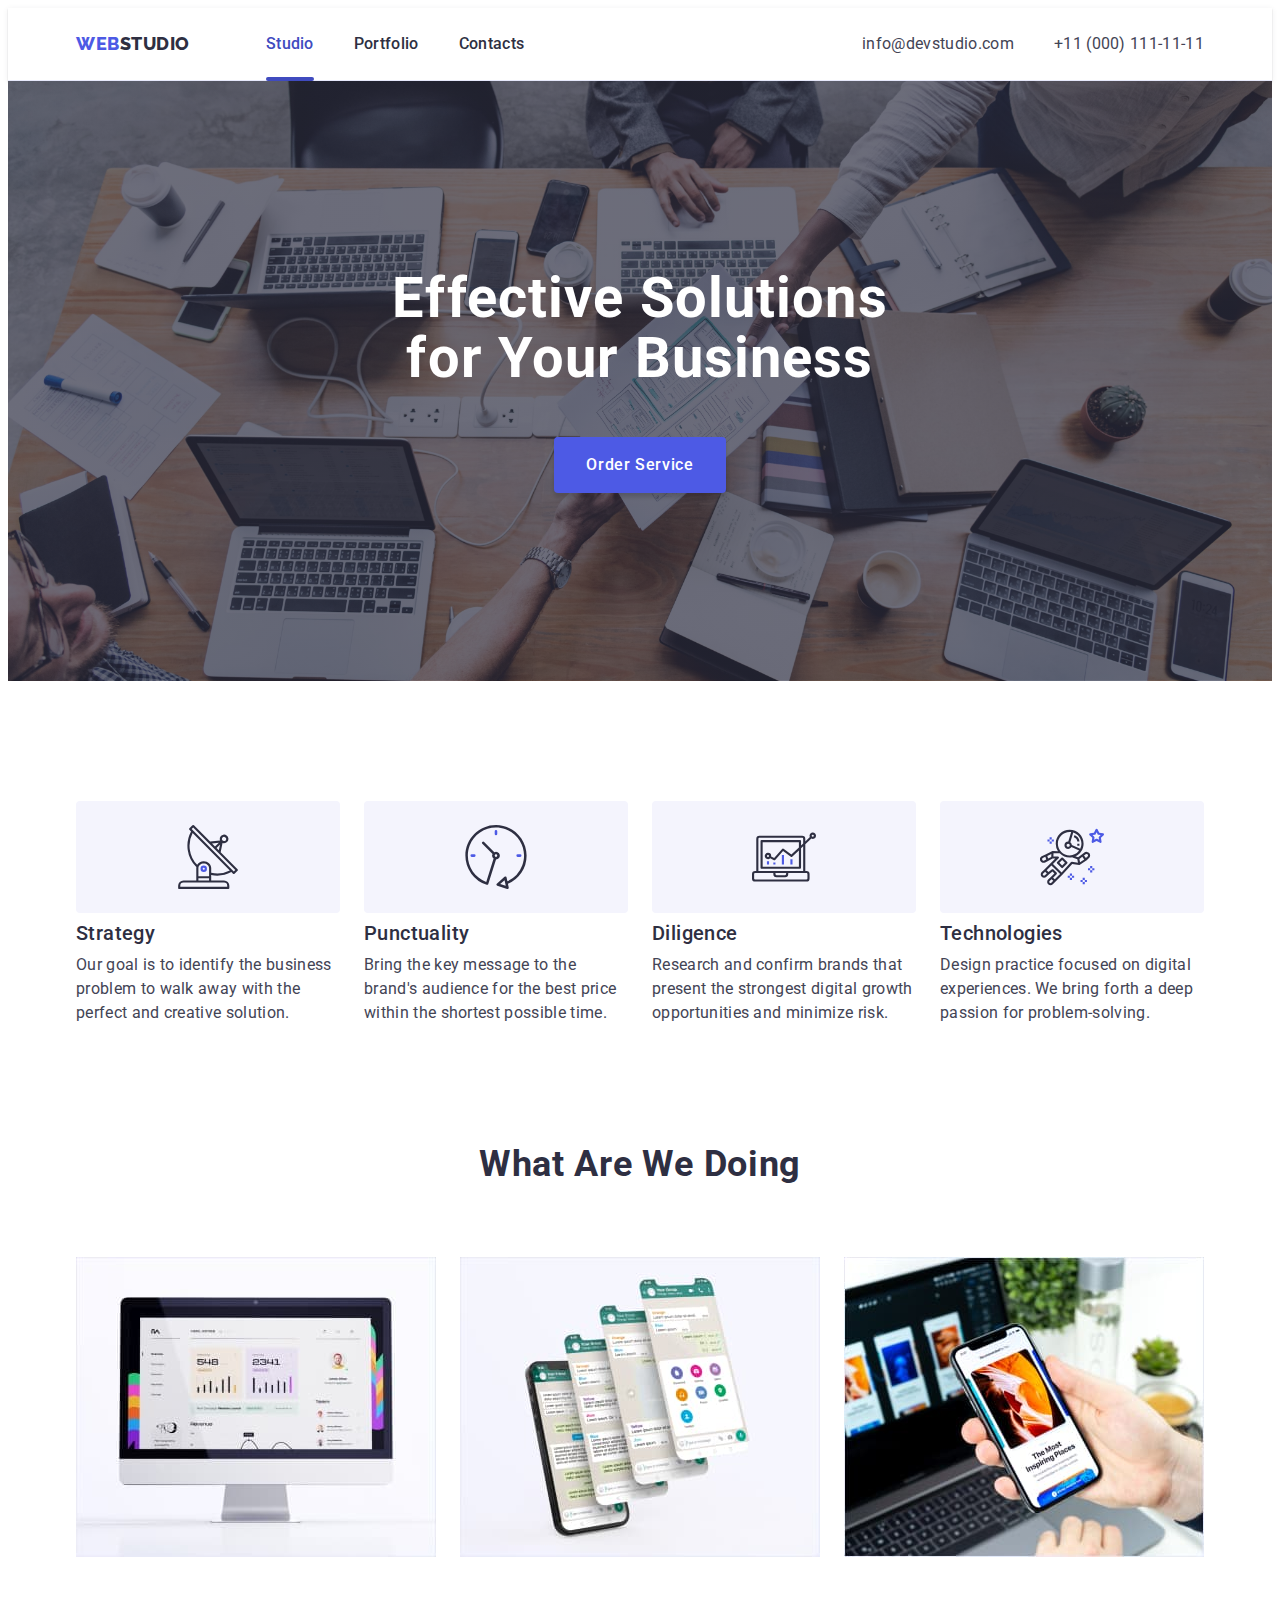
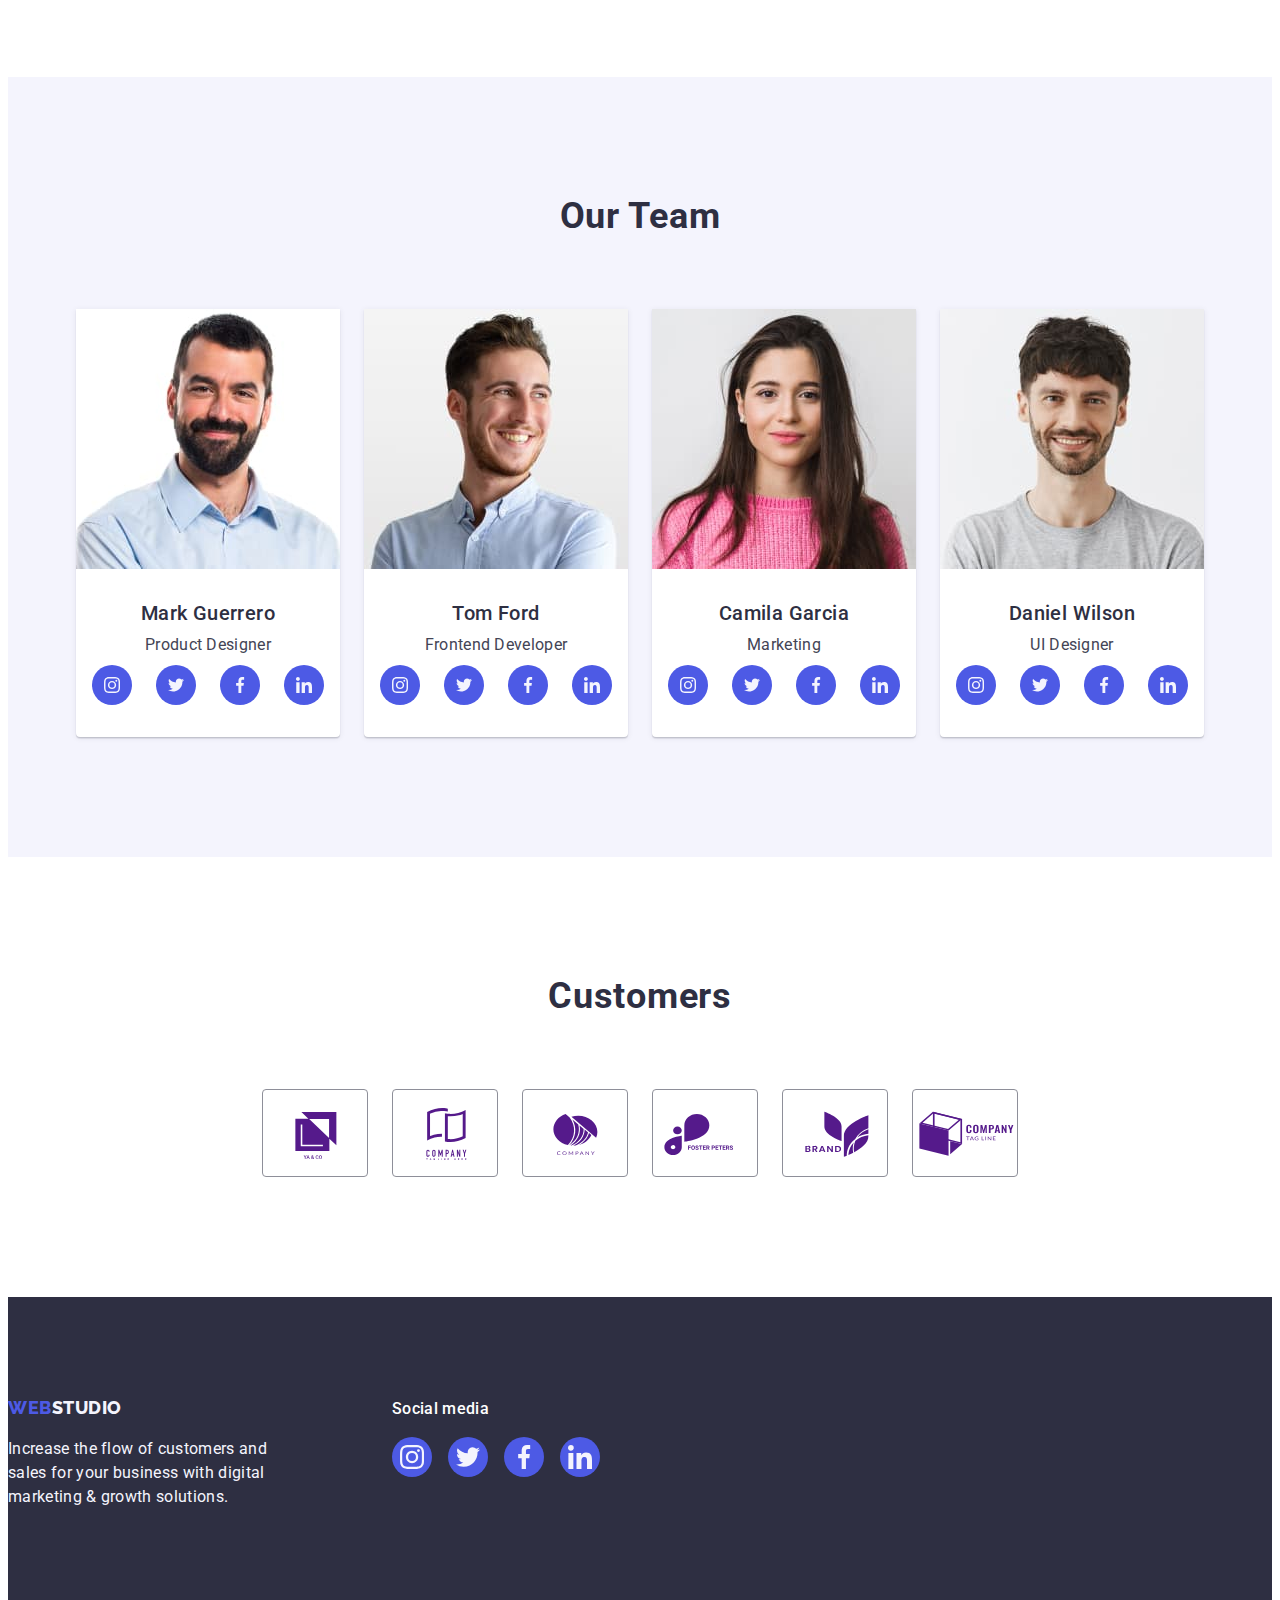
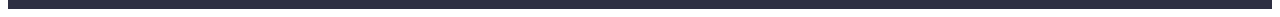
==== commit d51cded6: "footer" ====
--- a/index.html
+++ b/index.html
@@ -360,37 +360,50 @@
 
     <footer class="footer">
       <div class="footer-wrap">
-        <a href="./index.html" class="logo-web link"
-          >Web<span class="logo-studio-footer">Studio</span></a
-        >
-        <p class="footer-text">
-          Increase the flow of customers and sales for your business with
-          digital marketing & growth solutions.
-        </p>
-      </div>
-      <div class="footer-socials-wrap">
-        <h3 class="footer-socials-title">Social media</h3>
-        <div class="footer-icons-wrap">
-          <div class="footer-icon-bg">
-            <svg class="footer-socials-icon" width="24" height="24">
-              <use href="./images/icons.svg#icon-instagram"></use>
-            </svg>
-          </div>
-          <div class="footer-icon-bg">
-            <svg class="footer-socials-icon" width="24" height="24">
-              <use href="./images/icons.svg#icon-twitter"></use>
-            </svg>
-          </div>
-          <div class="footer-icon-bg">
-            <svg class="footer-socials-icon" width="24" height="24">
-              <use href="./images/icons.svg#icon-facebook"></use>
-            </svg>
-          </div>
-          <div class="footer-icon-bg">
-            <svg class="footer-socials-icon" width="24" height="24">
-              <use href="./images/icons.svg#icon-linkedin"></use>
-            </svg>
-          </div>
+        <div class="footer-cover-text">
+          <a href="./index.html" class="logo-web link"
+            >Web<span class="logo-studio-footer">Studio</span></a
+          >
+          <p class="footer-text">
+            Increase the flow of customers and sales for your business with
+            digital marketing & growth solutions.
+          </p>
+        </div>
+        <div class="footer-socials-wrap">
+          <h3 class="footer-socials-title">Social media</h3>
+          <ul class="footer-socials-list">
+            <li class="footer-socials-item">
+              <a href="" class="footer-socials-link">
+                <svg class="footer-socials-icon" width="24" height="24">
+                  <use href="./images/icons.svg#icon-instagram"></use>
+                </svg>
+              </a>
+            </li>
+
+            <li class="footer-socials-item">
+              <a href="" class="footer-socials-link">
+                <svg class="footer-socials-icon" width="24" height="24">
+                  <use href="./images/icons.svg#icon-twitter"></use>
+                </svg>
+              </a>
+            </li>
+
+            <li class="footer-socials-item">
+              <a href="" class="footer-socials-link">
+                <svg class="footer-socials-icon" width="24" height="24">
+                  <use href="./images/icons.svg#icon-facebook"></use>
+                </svg>
+              </a>
+            </li>
+
+            <li class="footer-socials-item">
+              <a href="" class="footer-socials-link">
+                <svg class="footer-socials-icon" width="24" height="24">
+                  <use href="./images/icons.svg#icon-linkedin"></use>
+                </svg>
+              </a>
+            </li>
+          </ul>
         </div>
       </div>
     </footer>
--- a/css/styles.css
+++ b/css/styles.css
@@ -470,8 +470,12 @@
 }
 
 .footer-wrap {
-  padding-right: 120px;
-  padding-left: 156px;
+  display: flex;
+  align-items: baseline;
+}
+
+.footer-cover-text {
+  margin-right: 120px;
 }
 
 .logo-studio-footer {
@@ -504,14 +508,19 @@
   margin-bottom: 16px;
 }
 
-.footer-icons-wrap {
+.footer-socials-list {
   display: flex;
   gap: 16px;
 }
 
-.footer-icon-bg {
+.footer-socials-item {
   width: 40px;
   height: 40px;
+}
+
+.footer-socials-link {
+  width: 100%;
+  height: 100%;
   border-radius: 50%;
   background-color: #4d5ae5;
   display: flex;
@@ -520,8 +529,8 @@
   transition: background-color 250ms cubic-bezier(0.4, 0, 0.2, 1);
 }
 
-.footer-icon-bg:hover,
-.footer-icon-bg:focus {
+.footer-socials-link:hover,
+.footer-socials-link:focus {
   background-color: #31d0aa;
 }
 
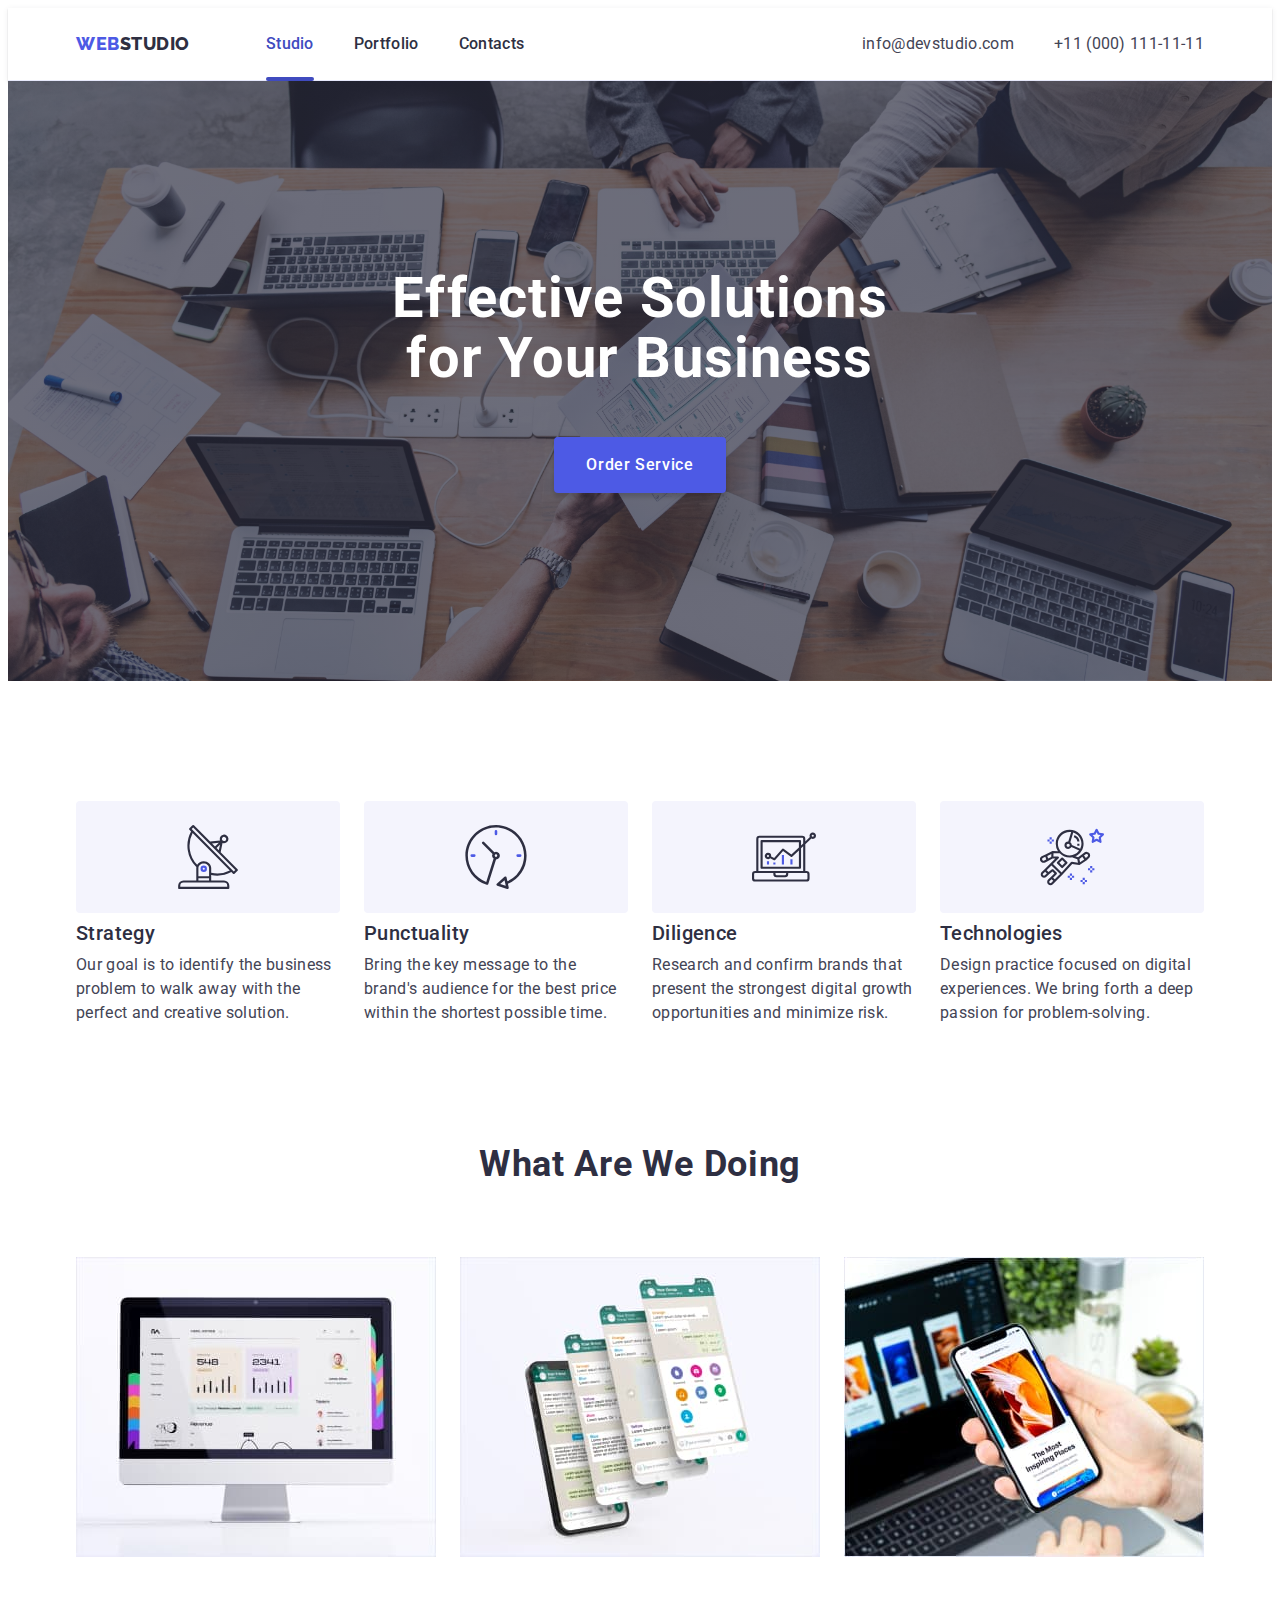
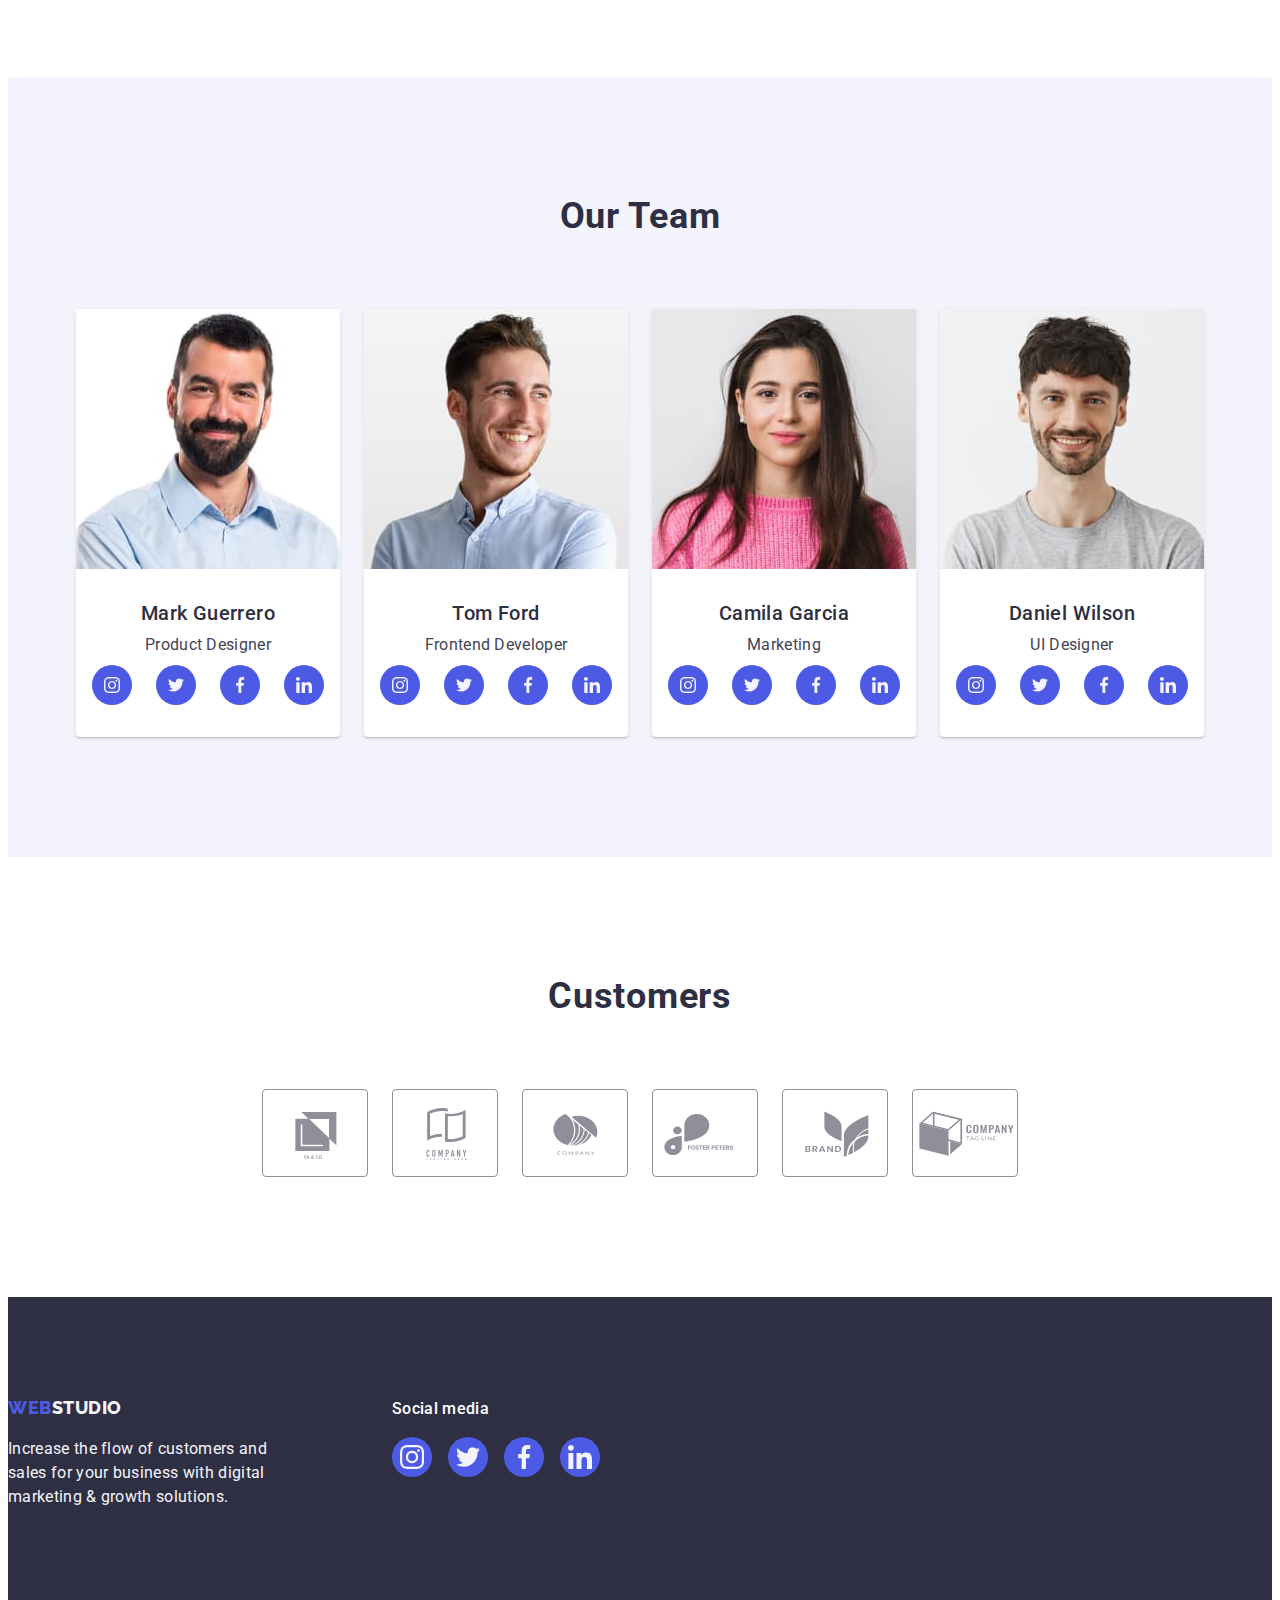
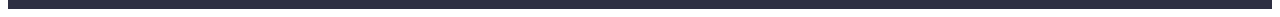
==== commit 85d47025: "done" ====
--- a/index.html
+++ b/index.html
@@ -370,7 +370,7 @@
           </p>
         </div>
         <div class="footer-socials-wrap">
-          <h3 class="footer-socials-title">Social media</h3>
+          <p class="footer-socials-title">Social media</p>
           <ul class="footer-socials-list">
             <li class="footer-socials-item">
               <a href="" class="footer-socials-link">
--- a/css/styles.css
+++ b/css/styles.css
@@ -455,7 +455,7 @@
 }
 
 .custom-icon {
-  fill: currentColor;
+  fill: #8e8f99;
 }
 
 .custom-icon:hover,
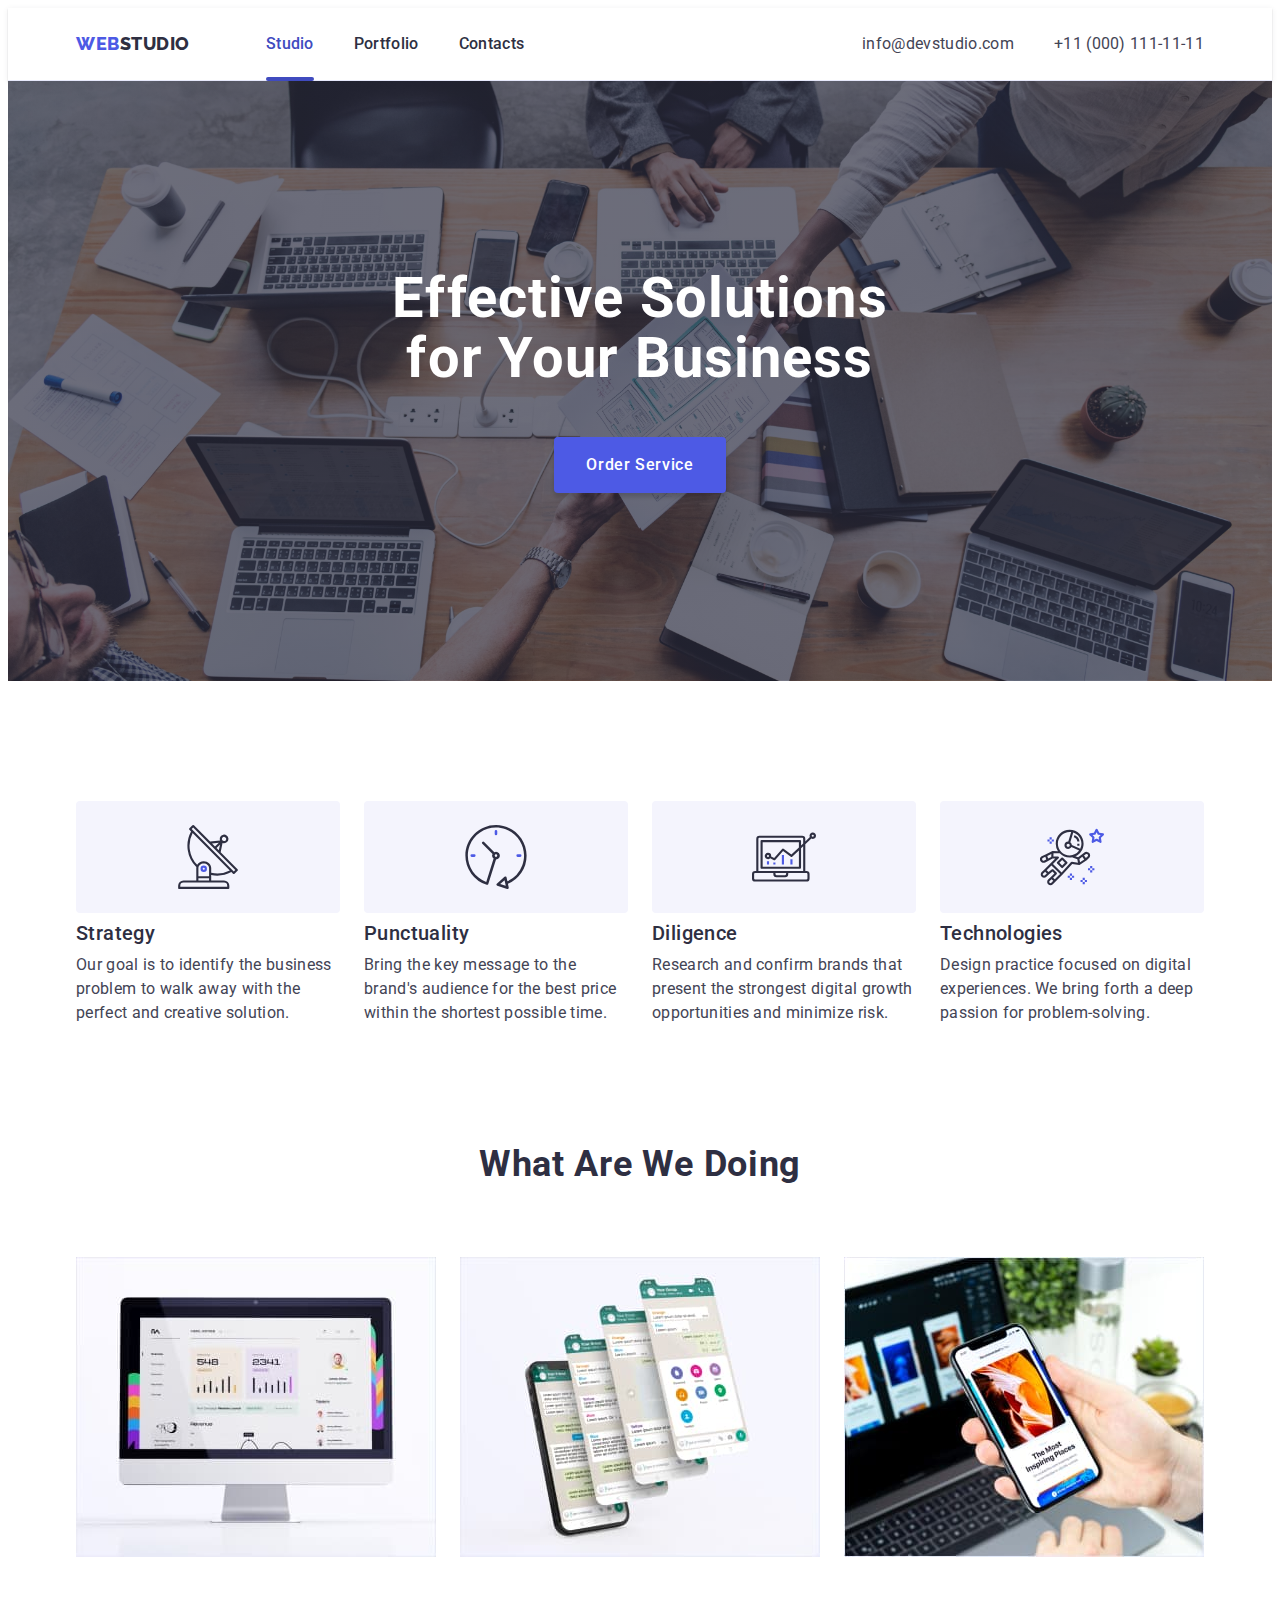
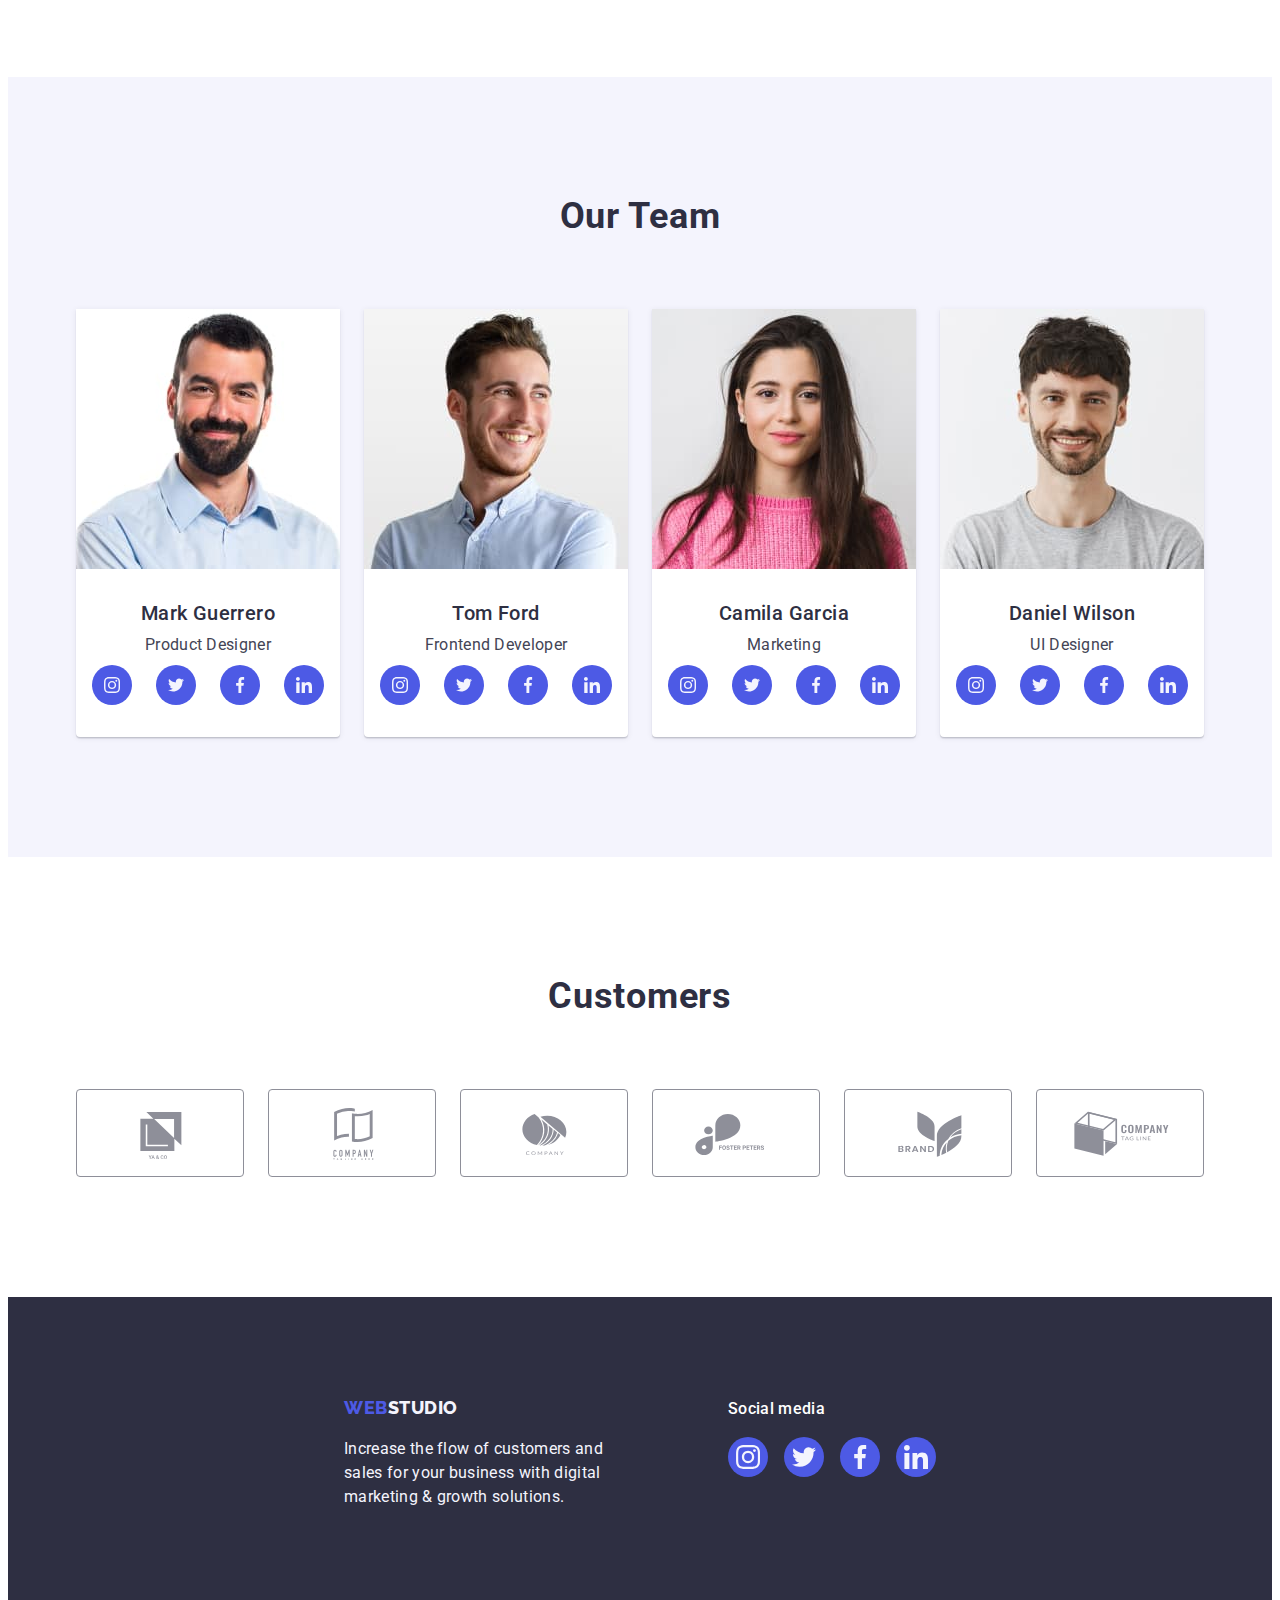
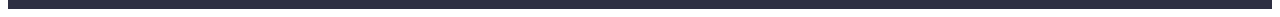
==== commit 2ef4b45f: "done" ====
--- a/index.html
+++ b/index.html
@@ -359,7 +359,7 @@
     </main>
 
     <footer class="footer">
-      <div class="footer-wrap">
+      <div class="container footer-wrap">
         <div class="footer-cover-text">
           <a href="./index.html" class="logo-web link"
             >Web<span class="logo-studio-footer">Studio</span></a
@@ -410,12 +410,8 @@
     <div class="backdrop is-hidden" data-modal>
       <div class="modal">
         <button type="button" class="modal-close-btn" data-modal-close>
-          <svg>
-            <use
-              href="./images/icons.svg#icon-close-btn"
-              width="8"
-              height="8"
-            ></use>
+          <svg class="close-btn" width="8" height="8">
+            <use href="./images/icons.svg#icon-close-btn"></use>
           </svg>
         </button>
       </div>
--- a/css/styles.css
+++ b/css/styles.css
@@ -127,6 +127,10 @@
 }
 
 .current-studio {
+  color: #404bbf;
+}
+
+.current-portfolio {
   color: #404bbf;
 }
 
@@ -208,7 +212,7 @@
   background-position: center;
   background-size: cover;
   padding: 188px 0;
-  max-width: 1440px;
+  /* max-width: 1440px; */
 }
 
 .main-section-title {
@@ -428,13 +432,14 @@
 }
 
 .custom-list-item {
-  width: calc((100%-120px) / 6);
+  width: calc((100% - 120px) / 6);
   height: 88px;
 }
 
 .custom-link {
   width: 100%;
   height: 100%;
+  color: #8e8f99;
   border: 1px solid #8e8f99;
   border-radius: 4px;
   display: flex;
@@ -455,7 +460,7 @@
 }
 
 .custom-icon {
-  fill: #8e8f99;
+  fill: currentColor;
 }
 
 .custom-icon:hover,
@@ -563,9 +568,10 @@
   border-radius: 4px;
   border: 1px solid #e7e9fc;
   padding: 12px 24px;
-  transition-property: color, background-color, border-color;
-  transition-duration: 250ms;
-  transition-timing-function: cubic-bezier(0.4, 0, 0.2, 1);
+  transition: color 250ms cubic-bezier(0.4, 0, 0.2, 1),
+    background-color 250ms cubic-bezier(0.4, 0, 0.2, 1),
+    border-color 250ms cubic-bezier(0.4, 0, 0.2, 1),
+    box-shadow 250ms cubic-bezier(0.4, 0, 0.2, 1);
 }
 
 .filter-btn:hover,
@@ -573,6 +579,8 @@
   color: #ffffff;
   background-color: #404bbf;
   border: 1px solid transparent;
+  box-shadow: 0px 3px 1px rgba(0, 0, 0, 0.1), 0px 2px 1px rgba(0, 0, 0, 0.08),
+    0px 2px 2px rgba(0, 0, 0, 0.12);
 }
 
 .filter-img-list {
@@ -586,12 +594,20 @@
   width: calc((100% - 48px) / 3);
 }
 
-.img-list-link:hover .img-list-cover,
-.img-list-link:focus .img-list-cover {
-  transform: translateY(0);
-  box-shadow: 0px 2px 1px 0px rgba(46, 47, 66, 0.08),
-    0px 1px 1px 0px rgba(46, 47, 66, 0.16),
-    0px 1px 6px 0px rgba(46, 47, 66, 0.08);
+.img-list-link {
+  display: block;
+  transition: box-shadow 250ms cubic-bezier(0.4, 0, 0.2, 1);
+}
+
+.img-list-link:hover,
+.img-list-link:focus {
+  box-shadow: 0px 1px 6px rgba(46, 47, 66, 0.08),
+    0px 1px 1px rgba(46, 47, 66, 0.16), 0px 2px 1px rgba(46, 47, 66, 0.08);
+}
+
+.img-list-link:hover .img-list-cover-text,
+.img-list-link:focus .img-list-cover-text {
+  transform: translateY(0%);
 }
 
 .img-cover-wrap {
@@ -599,24 +615,19 @@
   overflow: hidden;
 }
 
-.img-list-cover {
+.img-list-cover-text {
   position: absolute;
   top: 0;
-  background: #4d5ae5;
+  color: #f4f4fd;
+  font-size: 16px;
+  line-height: 1.5;
+  letter-spacing: 0.02em;
+  padding: 40px 32px;
+  background-color: #4d5ae5;
   height: 100%;
-  padding-left: 32px;
-  padding-right: 32px;
-  padding-top: 40px;
+  width: 100%;
   transform: translateY(100%);
   transition: transform 250ms cubic-bezier(0.4, 0, 0.2, 1);
-}
-
-.img-list-cover-text {
-  color: #f4f4fd;
-  font-size: 16px;
-  font-weight: 400;
-  line-height: 1.5;
-  letter-spacing: 0.02em;
 }
 
 .img-text-wrap {
@@ -644,11 +655,13 @@
 
 .backdrop {
   position: fixed;
-  background-color: rgba(69, 70, 83, 0.5);
+  background-color: rgba(46, 47, 66, 0.4);
   width: 100%;
   height: 100%;
   top: 0;
-  transition: opacity 300ms linear, visibility 300ms linear;
+  left: 0;
+  transition: opacity 250ms cubic-bezier(0.4, 0, 0.2, 1),
+    visibility 250ms cubic-bezier(0.4, 0, 0.2, 1);
 }
 
 .modal {
@@ -662,7 +675,7 @@
   background: #fcfcfc;
   box-shadow: 0px 2px 1px 0px rgba(0, 0, 0, 0.2),
     0px 1px 3px 0px rgba(0, 0, 0, 0.12), 0px 1px 1px 0px rgba(0, 0, 0, 0.14);
-  transition: transform 300ms linear;
+  transition: transform 250ms cubic-bezier(0.4, 0, 0.2, 1);
 }
 
 .backdrop.is-hidden .modal {
@@ -670,21 +683,32 @@
 }
 
 .modal-close-btn {
+  display: flex;
+  align-items: center;
+  justify-content: center;
   position: absolute;
-  top: 20px;
-  right: 20px;
+  top: 24px;
+  right: 24px;
   width: 24px;
   height: 24px;
   border-radius: 50%;
   background-color: #e7e9fc;
-  border: solid 1px #d0d2e3;
-  transition: background-color 250ms cubic-bezier(0.4, 0, 0.2, 1);
+  border: 1px solid rgba(0, 0, 0, 0.1);
+  padding: 0;
+  cursor: pointer;
+  transition: background-color 250ms cubic-bezier(0.4, 0, 0.2, 1),
+    border 250ms cubic-bezier(0.4, 0, 0.2, 1);
 }
 
 .modal-close-btn:hover,
 .modal-close-btn:focus {
   fill: #ffffff;
   background-color: #404bbf;
+  border: none;
+}
+
+.close-btn {
+  transition: fill 250ms cubic-bezier(0.4, 0, 0.2, 1);
 }
 
 .is-hidden {
